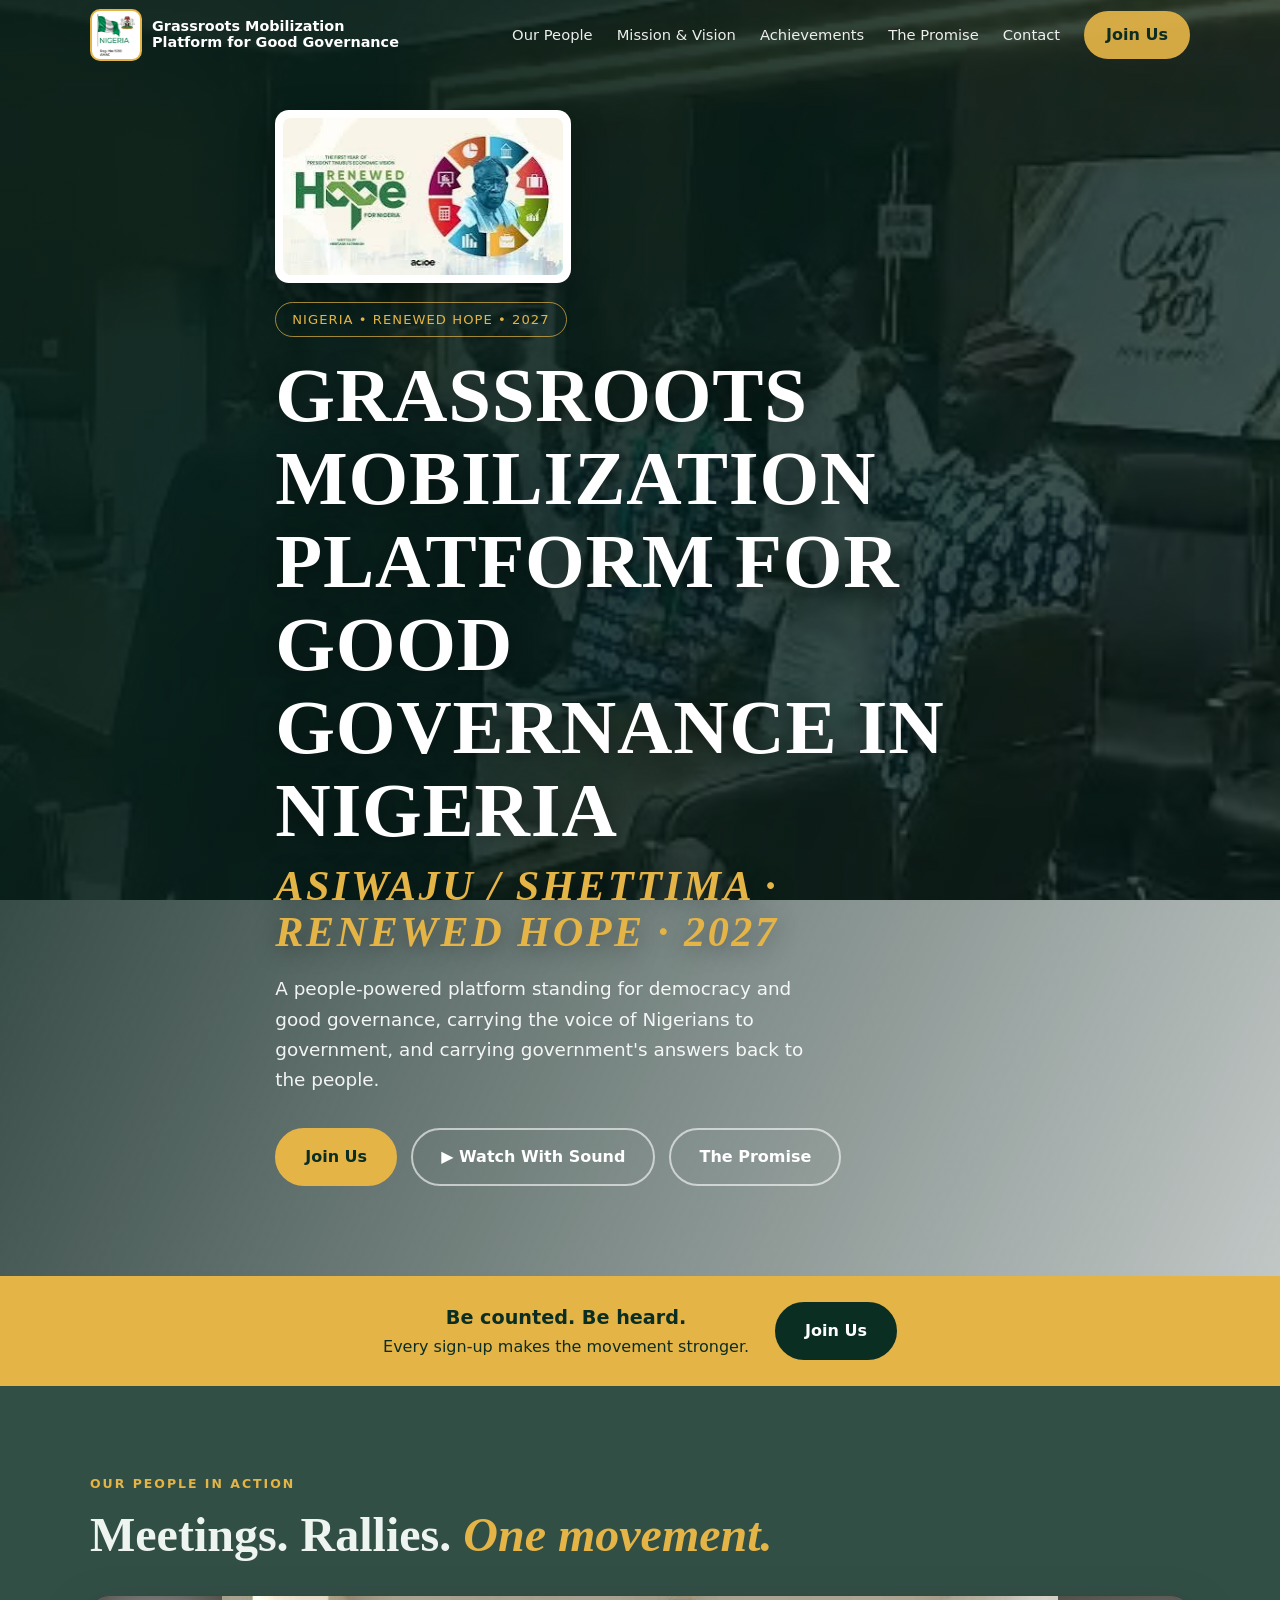
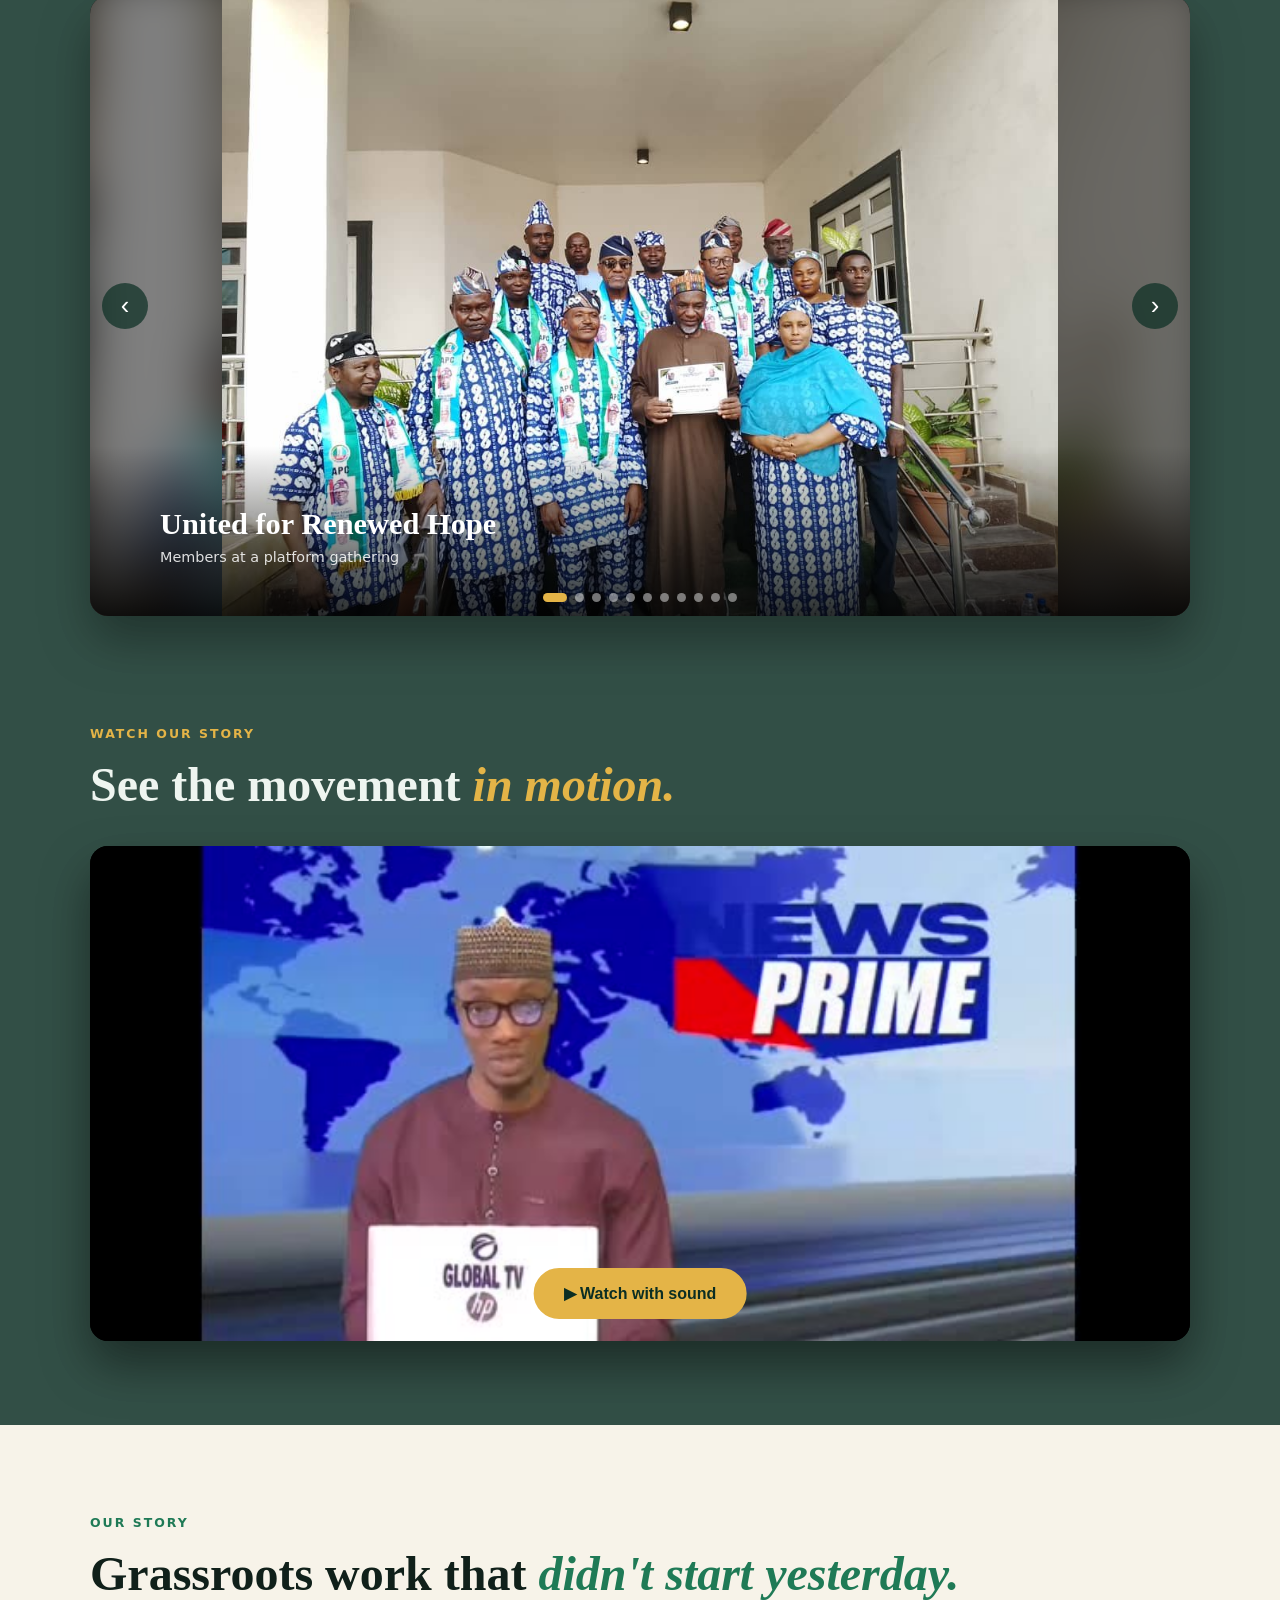
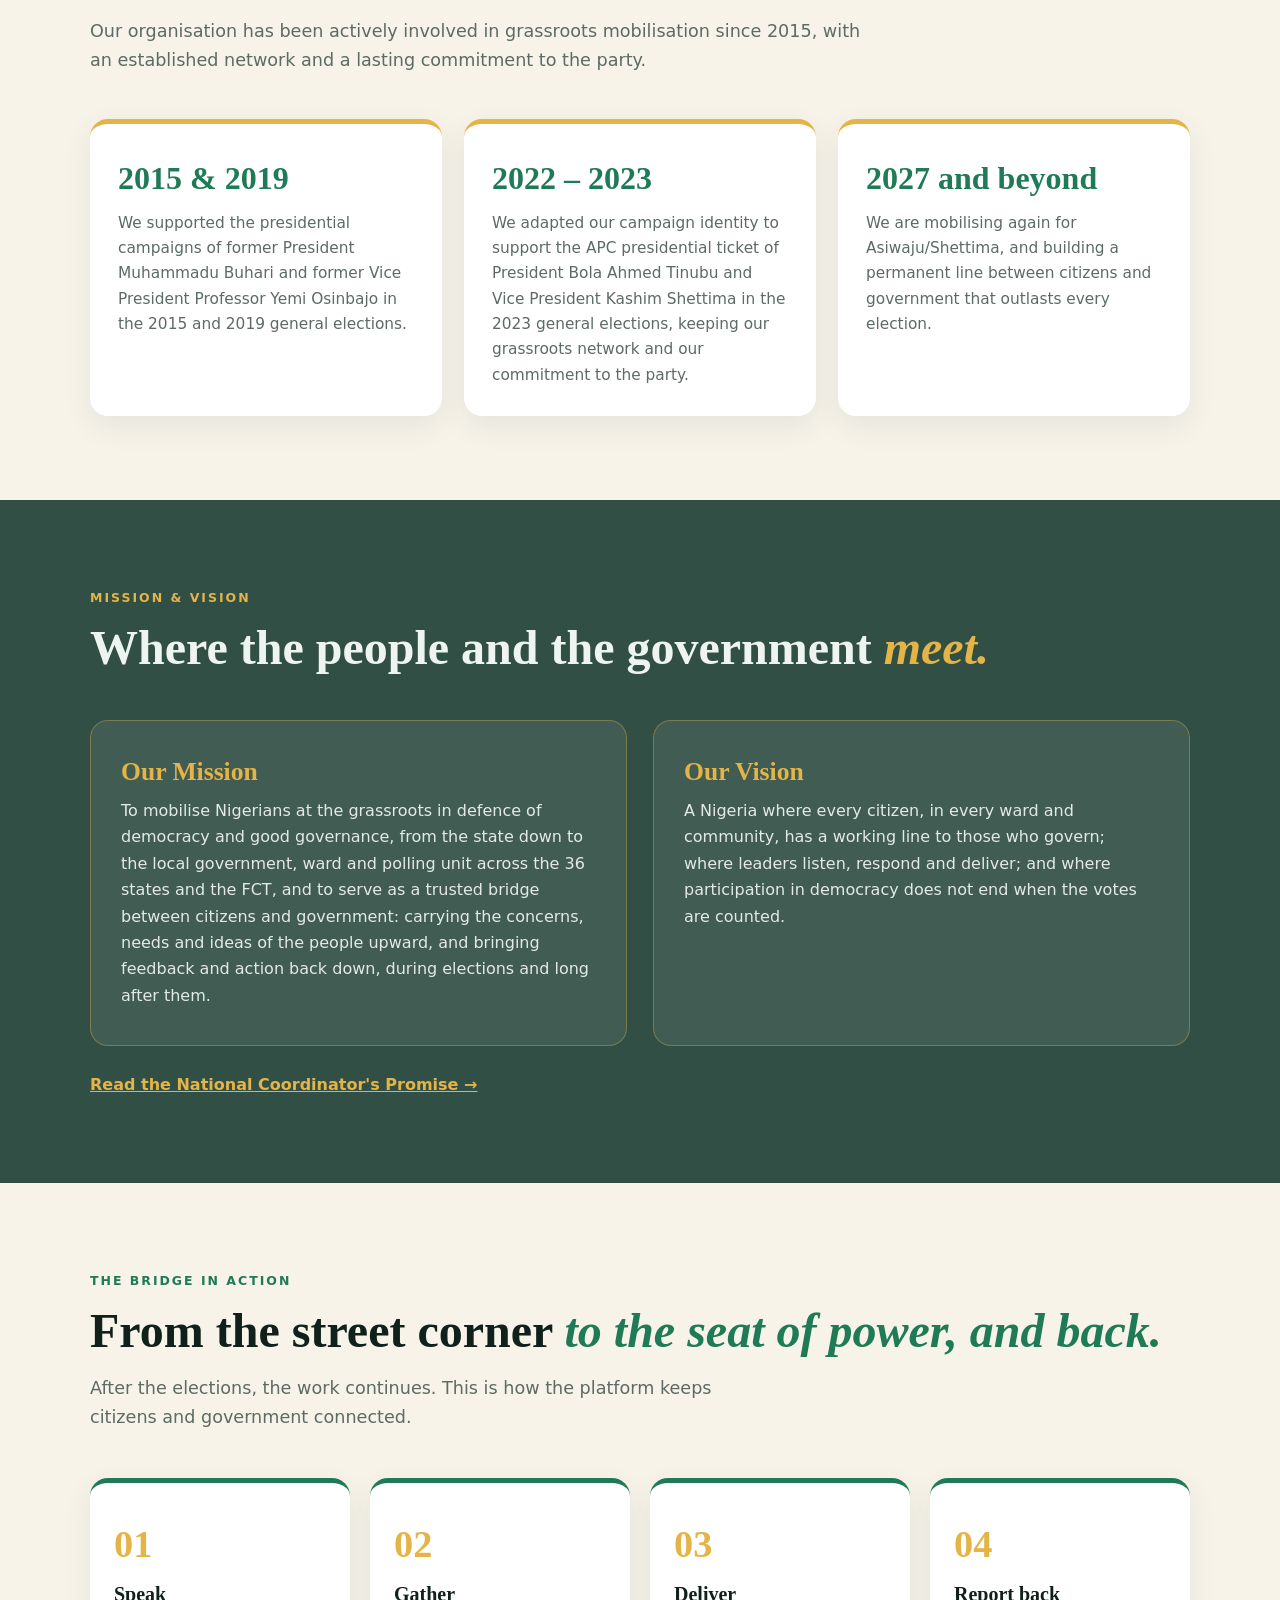
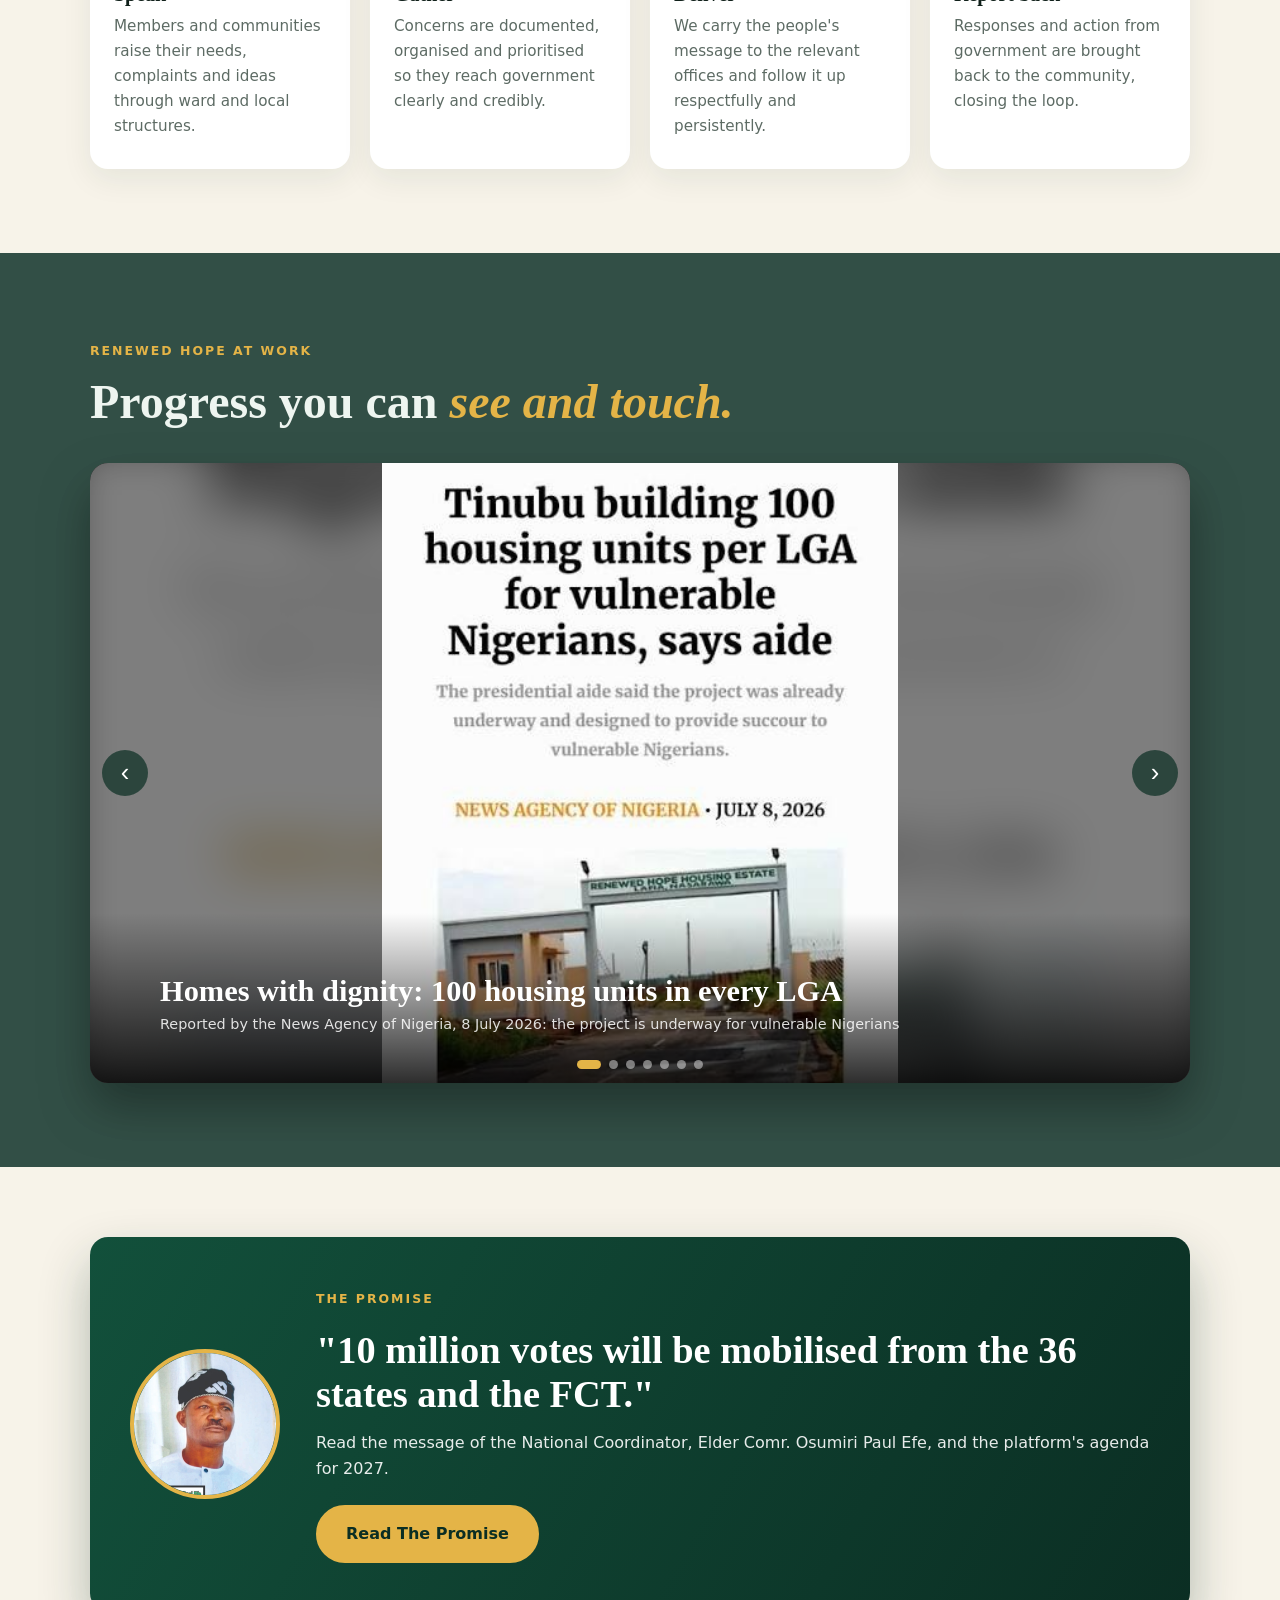
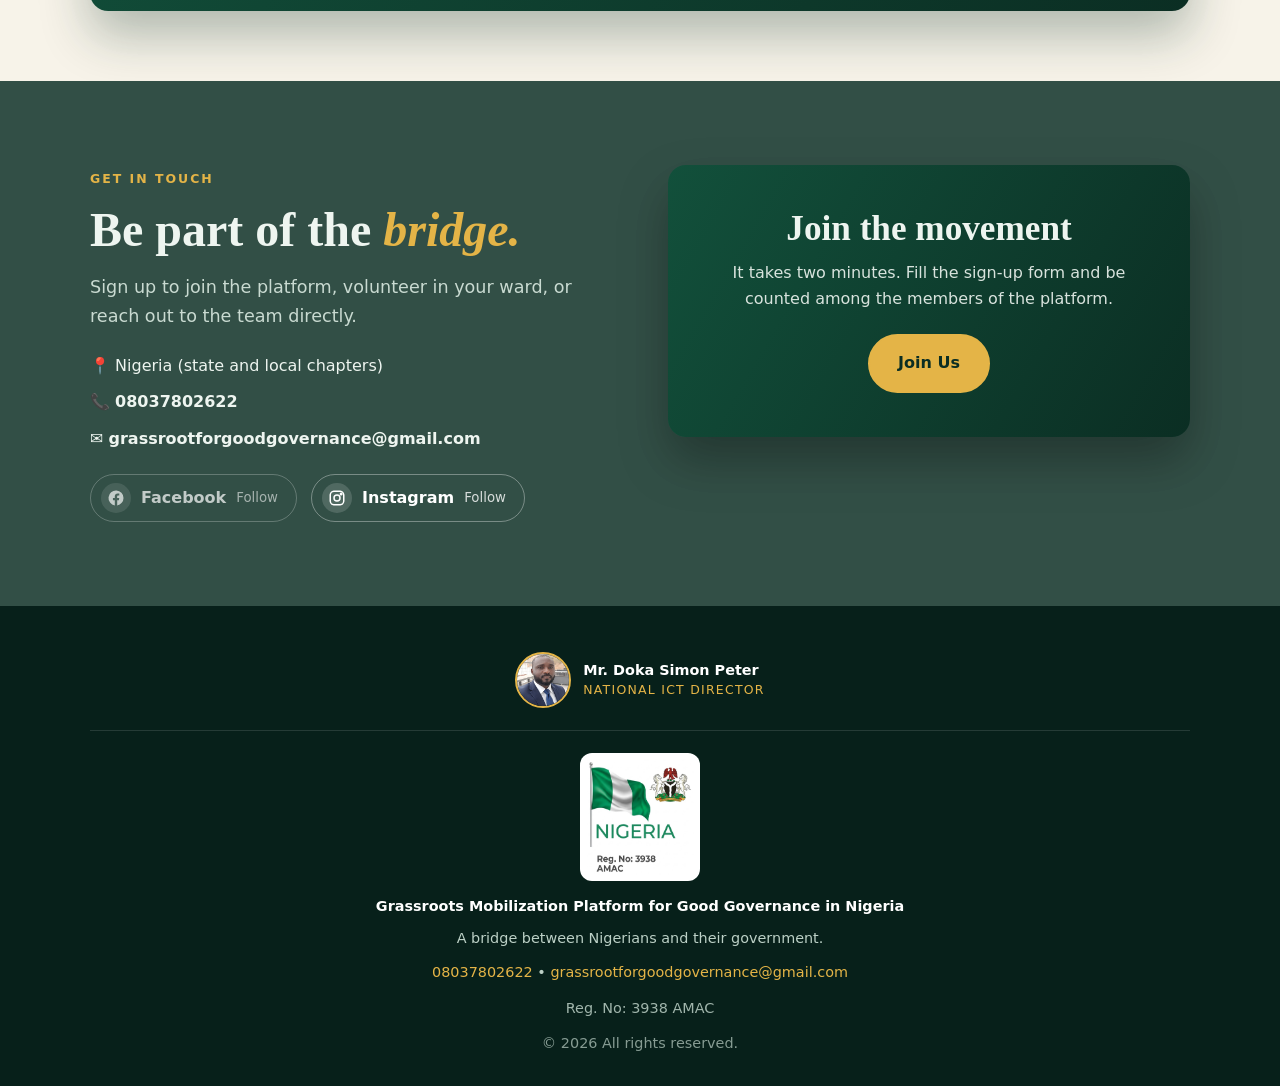
==== index.html @ d2ac2c6c "Add files via upload" ====
<!DOCTYPE html>
<html lang="en">
<head>
<meta charset="utf-8">
<meta name="viewport" content="width=device-width, initial-scale=1, viewport-fit=cover">
<title>Grassroots Mobilization Platform for Good Governance in Nigeria</title>
<meta name="description" content="A bridge between Nigerians and their government: mobilising citizens for democracy, good governance and the Renewed Hope agenda, before and after the 2027 elections.">
<meta name="theme-color" content="#0b2e23">
<meta property="og:title" content="Grassroots Mobilization Platform for Good Governance in Nigeria">
<meta property="og:description" content="Your voice to the government. The government's feedback to you.">
<meta property="og:image" content="images/rally.jpg">
<meta property="og:type" content="website">
<link rel="icon" href="images/logo.png">
<link rel="stylesheet" href="style.css">
</head>
<body class="vid">
<div class="bgwrap" aria-hidden="true"><video id="bgv" muted loop playsinline preload="auto" poster="images/bg-poster.jpg"></video></div>
<div id="bar"></div>
<header id="hd"><div class="wrap nav">
<a class="logo" href="#top"><img src="images/logo.png" alt="Logo" onerror="this.replaceWith(document.createElement('i'))"><span>Grassroots Mobilization<br>Platform for Good Governance</span></a>
<button id="mb" aria-label="Menu">&#9776;</button>
<nav><ul id="mn">
<li><a href="#moments">Our People</a></li><li><a href="#mission">Mission &amp; Vision</a></li><li><a href="#achievements">Achievements</a></li><li><a href="promise.html">The Promise</a></li><li><a href="#join">Contact</a></li>
<li><a href="https://docs.google.com/forms/d/1sUIn8_K4jU-SMiTk8t-kYVcBTyagskc6YgmFKl0iLhU/viewform" target="_blank" rel="noopener" class="btn" style="padding:9px 20px;color:var(--g)">Join Us</a></li>
</ul></nav></div></header>

<main id="top">
<section class="hero dark" style="padding-top:110px"><div class="wrap">
<div class="cl"><img src="images/campaign-logo.jpg" alt="Renewed Hope for Nigeria: Tinubu campaign logo"></div><br>
<span class="chip">NIGERIA &bull; RENEWED HOPE &bull; 2027</span>
<h1 class="title">Grassroots Mobilization Platform for Good Governance in Nigeria<em>Asiwaju / Shettima &middot; Renewed Hope &middot; 2027</em></h1>
<p>A people-powered platform standing for democracy and good governance, carrying the voice of Nigerians to government, and carrying government's answers back to the people.</p>
<div class="btns"><a class="btn" href="https://docs.google.com/forms/d/1sUIn8_K4jU-SMiTk8t-kYVcBTyagskc6YgmFKl0iLhU/viewform" target="_blank" rel="noopener">Join Us</a><a class="btn o openvid" href="#video">&#9654; Watch With Sound</a><a class="btn o" href="promise.html">The Promise</a></div>
</div></section>

<div class="cn" id="cn"><div class="wrap">
<div id="cnnum" class="num" hidden><span id="num">0</span><small>Members and counting</small></div>
<div><b style="font-size:1.2rem">Be counted. Be heard.</b><br>Every sign-up makes the movement stronger.</div>
<a class="btn" href="https://docs.google.com/forms/d/1sUIn8_K4jU-SMiTk8t-kYVcBTyagskc6YgmFKl0iLhU/viewform" target="_blank" rel="noopener">Join Us</a>
</div></div>

<section id="moments" class="dark"><div class="wrap">
<span class="tag">Our people in action</span>
<h2 class="rv">Meetings. Rallies. <em>One movement.</em></h2>
<div class="sl rv" aria-roledescription="carousel" aria-label="Photos of platform members">
<figure class="sl-s"><img src="images/group.jpg" alt="Members posing together at a platform gathering"><figcaption><b>United for Renewed Hope</b><span>Members at a platform gathering</span></figcaption></figure>
<figure class="sl-s"><img src="images/certificate.jpg" alt="A certificate being presented" loading="lazy"><figcaption><b>Recognised and rooted</b><span>Presentation of a certificate</span></figcaption></figure>
<figure class="sl-s"><img src="images/patron.jpg" alt="Members with the National Patron at the presentation of the Kano State Coordinator" loading="lazy"></figure>
<figure class="sl-s"><img src="images/strategy.jpg" alt="A strategy meeting in progress" loading="lazy"><figcaption><b>Planning the road to 2027</b><span>Strategy session</span></figcaption></figure>
<figure class="sl-s"><img src="images/coordinator.jpg" alt="Elder Comr. Osumiri Paul Efe, National Coordinator" loading="lazy"></figure>
<figure class="sl-s"><img src="images/members.jpg" alt="Members wearing party sashes" loading="lazy"><figcaption><b>Standing together</b><span>Members at a platform event</span></figcaption></figure>
<figure class="sl-s"><img src="images/rivers.jpg" alt="Banner of the Rivers State inauguration" loading="lazy"><figcaption><b>Growing from state to ward</b><span>Rivers State inauguration of State Executives, LGAs, Wards and Units</span></figcaption></figure>
<figure class="sl-s"><img src="images/event.jpg" alt="Members seated at a platform gathering" loading="lazy"><figcaption><b>The grassroots turn out</b><span>Members gathered at a platform event</span></figcaption></figure>
<figure class="sl-s"><img src="images/speaker.jpg" alt="A member addressing a meeting" loading="lazy"><figcaption><b>Every voice counts</b><span>A member addresses the meeting</span></figcaption></figure>
<figure class="sl-s"><img src="images/rally.jpg" alt="Renewed Hope for Greater Nigeria rally gate" loading="lazy"><figcaption><b>Renewed Hope for Greater Nigeria</b><span>Kaduna Rally</span></figcaption></figure>
<figure class="sl-s"><img src="images/meeting.jpg" alt="Members in a conference hall" loading="lazy"><figcaption><b>Organising, deciding, delivering</b><span>Members in session</span></figcaption></figure>
<button class="sl-b p" aria-label="Previous photo">&#8249;</button><button class="sl-b n" aria-label="Next photo">&#8250;</button><div class="sl-d"></div>
</div></div></section>

<section id="video" class="dark" style="padding-top:20px"><div class="wrap">
<span class="tag">Watch our story</span>
<h2 class="rv">See the movement <em>in motion.</em></h2>
<div class="vb rv" role="button" tabindex="0" aria-label="Open the video with sound">
<video muted loop autoplay playsinline preload="metadata" poster="images/video-poster.jpg"><source src="videos/preview.mp4" type="video/mp4"></video>
<button class="btn openvid">&#9654; Watch with sound</button>
</div></div></section>

<section class="lsec" id="story"><div class="wrap">
<span class="tag">Our story</span>
<h2 class="rv lt">Grassroots work that <em>didn't start yesterday.</em></h2>
<p class="lead rv" style="max-width:780px">Our organisation has been actively involved in grassroots mobilisation since 2015, with an established network and a lasting commitment to the party.</p>
<div class="tl">
<div class="rv"><b>2015 &amp; 2019</b><p>We supported the presidential campaigns of former President Muhammadu Buhari and former Vice President Professor Yemi Osinbajo in the 2015 and 2019 general elections.</p></div>
<div class="rv"><b>2022 &ndash; 2023</b><p>We adapted our campaign identity to support the APC presidential ticket of President Bola Ahmed Tinubu and Vice President Kashim Shettima in the 2023 general elections, keeping our grassroots network and our commitment to the party.</p></div>
<div class="rv"><b>2027 and beyond</b><p>We are mobilising again for Asiwaju/Shettima, and building a permanent line between citizens and government that outlasts every election.</p></div>
</div></div></section>

<section id="mission" class="dark"><div class="wrap">
<span class="tag">Mission &amp; Vision</span>
<h2 class="rv">Where the people and the government <em>meet.</em></h2>
<div class="mv">
<div class="card rv"><h3>Our Mission</h3><p>To mobilise Nigerians at the grassroots in defence of democracy and good governance, from the state down to the local government, ward and polling unit across the 36 states and the FCT, and to serve as a trusted bridge between citizens and government: carrying the concerns, needs and ideas of the people upward, and bringing feedback and action back down, during elections and long after them.</p></div>
<div class="card rv"><h3>Our Vision</h3><p>A Nigeria where every citizen, in every ward and community, has a working line to those who govern; where leaders listen, respond and deliver; and where participation in democracy does not end when the votes are counted.</p></div>
</div>
<p class="rv" style="margin-top:26px"><a href="promise.html" style="color:var(--gold);font-weight:700">Read the National Coordinator's Promise &rarr;</a></p>
</div></section>

<section id="bridge" class="lsec"><div class="wrap lt">
<span class="tag">The bridge in action</span>
<h2 class="rv">From the street corner <em>to the seat of power, and back.</em></h2>
<p class="lead rv" style="max-width:680px">After the elections, the work continues. This is how the platform keeps citizens and government connected.</p>
<div class="bridge">
<div class="step rv"><h3>Speak</h3><p>Members and communities raise their needs, complaints and ideas through ward and local structures.</p></div>
<div class="step rv"><h3>Gather</h3><p>Concerns are documented, organised and prioritised so they reach government clearly and credibly.</p></div>
<div class="step rv"><h3>Deliver</h3><p>We carry the people's message to the relevant offices and follow it up respectfully and persistently.</p></div>
<div class="step rv"><h3>Report back</h3><p>Responses and action from government are brought back to the community, closing the loop.</p></div>
</div></div></section>

<section id="achievements" class="dark"><div class="wrap">
<span class="tag">Renewed Hope at work</span>
<h2 class="rv">Progress you can <em>see and touch.</em></h2>
<div class="sl rv" aria-roledescription="carousel" aria-label="Achievements of the Tinubu administration">
<figure class="sl-s"><img src="images/ach1.jpg" alt="News report: 100 housing units per LGA for vulnerable Nigerians"><figcaption><b>Homes with dignity: 100 housing units in every LGA</b><span>Reported by the News Agency of Nigeria, 8 July 2026: the project is underway for vulnerable Nigerians</span></figcaption></figure>
<figure class="sl-s"><img src="images/ach2.jpg" alt="Construction on the Abuja-Kano expressway" loading="lazy"><figcaption><b>Rebuilding the road that links the North</b><span>Abuja&ndash;Kaduna&ndash;Zaria&ndash;Kano expressway: reconstruction in progress, with a 30.58 km section commissioned in October 2026</span></figcaption></figure>
<figure class="sl-s"><img src="images/ach3.jpg" alt="Aerial view of the Tolu Schools Complex, Ajegunle" loading="lazy"><figcaption><b>36 schools. One transformed community.</b><span>Tolu Schools Complex, Ajegunle: regenerated by the Lagos State Government and commissioned in April 2026</span></figcaption></figure>
<figure class="sl-s"><img src="images/ach4.jpg" alt="A fleet of CNG buses" loading="lazy"><figcaption><b>Cleaner rides for everyday Nigerians</b><span>A fleet of CNG buses ready for the road</span></figcaption></figure>
<figure class="sl-s"><img src="images/ach5.jpg" alt="Tinubu at Three: economic reform and productivity graphic" loading="lazy"><figcaption><b>Reform today. Productivity beyond 2027.</b><span>Three years of the economic reform agenda</span></figcaption></figure>
<figure class="sl-s"><img src="images/ach6.jpg" alt="Graphic: $21.7bn financing plan for infrastructure, jobs and growth" loading="lazy"><figcaption><b>A $21.7bn plan for roads, jobs and growth</b><span>A financing plan reported to cover 46 projects across 11 sectors (as reported by The Insight Lens Project)</span></figcaption></figure>
<figure class="sl-s"><img src="images/ach7.jpg" alt="Register of Northern Nigeria projects" loading="lazy"><figcaption><b>More roads. Stronger communities. A brighter North.</b><span>Reported ongoing: Dikwa and Bama roads, Kano&ndash;Maiduguri road, farm-input support and ACReSAL</span></figcaption></figure>
<button class="sl-b p" aria-label="Previous">&#8249;</button><button class="sl-b n" aria-label="Next">&#8250;</button><div class="sl-d"></div>
</div></div></section>

<section class="lsec" style="padding:70px 0"><div class="wrap">
<div class="teaser rv">
<img src="images/coordinator.jpg" alt="Elder Comr. Osumiri Paul Efe, National Coordinator">
<div><span class="tag" style="color:var(--gold)">The Promise</span>
<h2>"10 million votes will be mobilised from the 36 states and the FCT."</h2>
<p style="opacity:.9;margin-bottom:22px">Read the message of the National Coordinator, Elder Comr. Osumiri Paul Efe, and the platform's agenda for 2027.</p>
<a class="btn" href="promise.html">Read The Promise</a></div>
</div></div></section>

<section id="join" class="dark"><div class="wrap two" style="align-items:start">
<div class="rv"><span class="tag">Get in touch</span>
<h2>Be part of the <em>bridge.</em></h2>
<p class="lead">Sign up to join the platform, volunteer in your ward, or reach out to the team directly.</p>
<ul class="ci"><li>&#128205; Nigeria (state and local chapters)</li><li>&#128222; <a href="tel:+2348037802622">08037802622</a></li><li>&#9993; <a href="mailto:grassrootforgoodgovernance@gmail.com">grassrootforgoodgovernance@gmail.com</a></li></ul>
<div class="soc">
<a class="fb" href="#"><svg viewBox="0 0 24 24" fill="currentColor" aria-hidden="true"><path d="M22 12a10 10 0 1 0-11.6 9.9v-7H7.9V12h2.5V9.8c0-2.5 1.5-3.9 3.8-3.9 1.1 0 2.2.2 2.2.2v2.5h-1.3c-1.2 0-1.6.8-1.6 1.6V12h2.8l-.4 2.9h-2.3v7A10 10 0 0 0 22 12z"/></svg>Facebook <small>Follow</small></a>
<a href="https://www.instagram.com/grassrootmobilisation/" target="_blank" rel="noopener"><svg viewBox="0 0 24 24" fill="none" stroke="currentColor" stroke-width="2" aria-hidden="true"><rect x="3" y="3" width="18" height="18" rx="5"/><circle cx="12" cy="12" r="4"/><circle cx="17.5" cy="6.5" r="1" fill="currentColor"/></svg>Instagram <small>Follow</small></a>
</div></div>
<div class="jc rv"><h3>Join the movement</h3><p style="opacity:.9;margin-bottom:22px">It takes two minutes. Fill the sign-up form and be counted among the members of the platform.</p><a class="btn" href="https://docs.google.com/forms/d/1sUIn8_K4jU-SMiTk8t-kYVcBTyagskc6YgmFKl0iLhU/viewform" target="_blank" rel="noopener">Join Us</a></div>
</div></section>
</main>

<footer><div class="wrap">
<div class="ictb"><img src="images/ict.jpg" alt="Mr. Doka Simon Peter"><div><b>Mr. Doka Simon Peter</b><span>National ICT Director</span></div></div>
<img class="flogo" src="images/logo.png" alt="Logo of the Grassroots Mobilization Platform, Reg. No. 3938 AMAC">
<p><b>Grassroots Mobilization Platform for Good Governance in Nigeria</b></p><p style="margin-top:8px">A bridge between Nigerians and their government.</p>
<p style="margin-top:10px"><a href="tel:+2348037802622">08037802622</a> &bull; <a href="mailto:grassrootforgoodgovernance@gmail.com">grassrootforgoodgovernance@gmail.com</a></p>
<p style="margin-top:12px;opacity:.85">Reg. No: 3938 AMAC</p>
<p style="margin-top:12px;opacity:.7">&copy; <span class="yr"></span> All rights reserved.</p>
</div></footer>

<div id="vm"><button class="x" aria-label="Close video">&times;</button><video controls playsinline></video></div>
<script src="site.js"></script>
</body>
</html>
---- style.css ----
:root{--g:#0b2e23;--g2:#12503b;--g3:#1f7a56;--gold:#e4b447;--cream:#f7f3e8;--ink:#10201a;--mut:#5d6b64;--r:18px}
*{box-sizing:border-box;margin:0;padding:0}
html{overflow-x:hidden;scroll-behavior:smooth;scroll-padding-top:76px}
body{font-family:system-ui,-apple-system,"Segoe UI",Roboto,sans-serif;color:var(--ink);background:var(--cream);line-height:1.65;overflow-x:hidden}
img,video{max-width:100%;display:block}
h1,h2,h3{font-family:Georgia,"Times New Roman",serif;line-height:1.15;font-weight:700}
h2{font-size:clamp(1.9rem,4.5vw,3rem)}
em{color:var(--gold);font-style:italic}
.lt em{color:var(--g3)}
a{color:inherit}
.wrap{max-width:1140px;margin:0 auto;padding:0 20px}
section{padding:84px 0}
.tag{display:inline-block;font-size:.78rem;letter-spacing:.16em;text-transform:uppercase;font-weight:700;color:var(--g3);margin-bottom:12px}
.dark .tag{color:var(--gold)}
.btn{display:inline-block;padding:14px 28px;border-radius:99px;font-weight:700;text-decoration:none;border:2px solid var(--gold);background:var(--gold);color:var(--g);cursor:pointer;font-size:1rem;transition:.25s}
.btn:hover{transform:translateY(-2px);box-shadow:0 10px 24px rgba(0,0,0,.25)}
.btn.o{background:transparent;color:#fff;border-color:rgba(255,255,255,.6)}
.btn.d{background:var(--g);border-color:var(--g);color:#fff}
.dark{background:var(--g);color:#eef5f0}
#bar{position:fixed;top:0;left:0;height:4px;width:0;background:var(--gold);z-index:200}
header{position:fixed;top:0;left:0;right:0;z-index:100;padding-top:env(safe-area-inset-top,0);transition:.3s}
header.s{background:rgba(11,46,35,.96);backdrop-filter:blur(8px);box-shadow:0 4px 20px rgba(0,0,0,.25)}
.nav{display:flex;align-items:center;justify-content:space-between;height:70px}
.logo{display:flex;align-items:center;gap:10px;color:#fff;text-decoration:none;font-weight:700;line-height:1.1;font-size:.9rem}
.logo img,.logo i{width:46px;height:46px;border-radius:50%;flex:none;object-fit:contain;background:#fff;border:2px solid var(--gold)}
.logo img{border-radius:10px;padding:2px;width:52px;height:52px}
.flogo{width:120px;height:auto;margin:0 auto 14px;border-radius:12px;background:#fff;padding:6px}
.logo i{background:linear-gradient(90deg,#1f7a56 33%,#fff 33% 66%,#1f7a56 66%)}
nav ul{display:flex;gap:24px;list-style:none;align-items:center}
nav a{color:#fff;text-decoration:none;font-size:.92rem;opacity:.92}
nav a:hover{color:var(--gold)}
#mb{display:none;background:none;border:0;color:#fff;font-size:1.9rem;cursor:pointer}
.hero{min-height:100vh;min-height:100svh;display:flex;align-items:center;color:#fff;padding:120px 0 90px;background:linear-gradient(115deg,rgba(11,46,35,.94) 25%,rgba(11,46,35,.55)),url(images/rally.jpg) center/cover}
.hero h1{font-size:clamp(2.4rem,7vw,5rem);max-width:15ch;margin:14px 0 22px}
.hero p{max-width:560px;font-size:1.15rem;opacity:.92;margin-bottom:32px}
.btns{display:flex;gap:14px;flex-wrap:wrap}
.chip{display:inline-block;border:1px solid rgba(228,180,71,.7);color:var(--gold);padding:6px 16px;border-radius:99px;font-size:.82rem;letter-spacing:.08em}
.mq{background:var(--gold);color:var(--g);overflow:hidden;white-space:nowrap;padding:14px 0;font-weight:700;letter-spacing:.14em;text-transform:uppercase;font-size:.88rem}
.mq div{display:inline-block;animation:mq 28s linear infinite}
@keyframes mq{to{transform:translateX(-50%)}}
.two{display:grid;grid-template-columns:1fr 1fr;gap:56px;align-items:center}
.ph{border-radius:var(--r);overflow:hidden;box-shadow:0 24px 50px rgba(11,46,35,.3);position:relative}
.ph img{width:100%;height:100%;object-fit:cover;transition:transform .8s}
.ph:hover img{transform:scale(1.04)}
.ph.tall{aspect-ratio:4/5}
.cap{position:absolute;left:0;right:0;bottom:0;padding:34px 16px 12px;background:linear-gradient(transparent,rgba(0,0,0,.78));color:#fff;font-size:.85rem}
.lead{font-size:1.1rem;color:var(--mut);margin-top:16px}
.dark .lead{color:#c9dad1}
.mv{display:grid;grid-template-columns:1fr 1fr;gap:26px;margin-top:44px}
.card{background:rgba(255,255,255,.07);border:1px solid rgba(228,180,71,.35);border-radius:var(--r);padding:36px 30px}
.card h3{font-size:1.6rem;color:var(--gold);margin-bottom:12px}
.card p{opacity:.93}
.bridge{display:grid;grid-template-columns:repeat(4,1fr);gap:20px;margin-top:46px;counter-reset:s}
.step{background:#fff;border-radius:var(--r);padding:30px 24px;box-shadow:0 10px 30px rgba(11,46,35,.08);border-top:5px solid var(--g3);transition:.3s}
.step:hover{transform:translateY(-6px)}
.step::before{counter-increment:s;content:"0" counter(s);font-family:Georgia,serif;font-size:2.4rem;color:var(--gold);font-weight:700}
.step h3{font-size:1.25rem;margin:6px 0 8px}
.step p{color:var(--mut);font-size:.95rem}
.pil{display:grid;grid-template-columns:repeat(2,1fr);gap:22px;margin-top:44px}
.pil div{padding:28px;border-radius:var(--r);background:rgba(255,255,255,.07);border-left:5px solid var(--gold)}
.pil h3{font-size:1.3rem;margin-bottom:8px}
.pil p{opacity:.9;font-size:.97rem}
.teaser{background:linear-gradient(120deg,var(--g2),var(--g));border-radius:var(--r);padding:48px 40px;display:grid;grid-template-columns:auto 1fr;gap:36px;align-items:center;color:#fff;box-shadow:0 24px 50px rgba(11,46,35,.3)}
.teaser img{width:150px;height:150px;border-radius:50%;object-fit:cover;object-position:top;border:4px solid var(--gold)}
.teaser h2{font-size:clamp(1.6rem,3.5vw,2.4rem);margin:6px 0 14px}
.mas{columns:3 260px;column-gap:16px;margin-top:40px}
.mas .ph{break-inside:avoid;margin-bottom:16px;cursor:zoom-in;box-shadow:0 10px 26px rgba(11,46,35,.18)}
.mas .ph img{height:auto}
.note{font-size:.85rem;color:var(--mut);margin-top:14px}
.vids{display:grid;grid-template-columns:repeat(auto-fit,minmax(300px,1fr));gap:20px;margin-top:40px}
.vids video{width:100%;border-radius:var(--r);background:#000;aspect-ratio:16/9}
.vids p{margin-top:8px;font-size:.92rem;opacity:.85}
.ict{display:grid;grid-template-columns:auto 1fr;gap:34px;align-items:center;background:#fff;border-radius:var(--r);padding:34px;box-shadow:0 14px 36px rgba(11,46,35,.12);border-left:6px solid var(--gold);max-width:760px;margin:36px auto 0}
.ict img{width:190px;height:230px;object-fit:cover;object-position:top;border-radius:14px}
.ict h3{font-size:1.9rem}
.ict .role{color:var(--g3);font-weight:700;letter-spacing:.1em;text-transform:uppercase;font-size:.85rem;margin-top:6px}
#lb{position:fixed;inset:0;background:rgba(0,0,0,.92);display:none;align-items:center;justify-content:center;z-index:300;padding:20px;cursor:zoom-out}
#lb.on{display:flex}
#lb img{max-height:90vh;border-radius:10px}
form{background:#fff;color:var(--ink);border-radius:var(--r);padding:34px;display:grid;gap:14px}
label{font-weight:600;font-size:.88rem}
input,select,textarea{width:100%;padding:13px 14px;border:1.5px solid #cfd8d3;border-radius:12px;font:inherit;margin-top:5px;background:#fbfdfc}
input:focus,select:focus,textarea:focus{outline:3px solid rgba(31,122,86,.3);border-color:var(--g3)}
.row{display:grid;grid-template-columns:1fr 1fr;gap:14px}
.ci{list-style:none;margin-top:22px;display:grid;gap:10px}
.ci a{text-decoration:none;font-weight:600}
.ci a:hover{color:var(--g3)}
footer{background:#07201a;color:#bcd0c6;padding:46px 0 30px;font-size:.9rem;text-align:center}
footer b{color:#fff}
footer a{color:var(--gold);text-decoration:none}
.rv{opacity:0;transform:translateY(34px);transition:1s cubic-bezier(.2,.7,.2,1)}
.rv.in{opacity:1;transform:none}
/* promise page */
.ph-hero{padding:130px 0 70px;background:linear-gradient(120deg,var(--g),var(--g2))}
.ph-hero .two{grid-template-columns:.8fr 1.2fr}
.ph-hero img{border-radius:var(--r);border:4px solid var(--gold);width:100%;max-width:400px;margin:auto;box-shadow:0 24px 50px rgba(0,0,0,.4)}
.ph-hero h1{font-size:clamp(2.2rem,6vw,4rem);margin:12px 0 18px}
blockquote{font-family:Georgia,serif;font-size:clamp(1.4rem,3.2vw,2.1rem);line-height:1.35;border-left:6px solid var(--gold);padding-left:24px;max-width:860px}
.prose{max-width:760px}
.prose p{margin-top:16px;font-size:1.08rem;color:var(--mut)}
.dark .prose p{color:#c9dad1}
.ag{display:grid;grid-template-columns:repeat(3,1fr);gap:20px;margin-top:40px}
.ag div{background:#fff;border-radius:var(--r);padding:26px;border-top:5px solid var(--g3);box-shadow:0 10px 30px rgba(11,46,35,.08)}
.ag h3{font-size:1.15rem;margin-bottom:8px}
.ag p{color:var(--mut);font-size:.95rem}
.sign{margin-top:30px;padding-top:20px;border-top:2px solid var(--gold);max-width:520px}
.sign b{font-size:1.15rem}
@media(max-width:860px){
section{padding:60px 0}
#mb{display:block}
nav ul{position:fixed;top:70px;left:0;right:0;background:var(--g);flex-direction:column;padding:24px;gap:18px;display:none;border-top:1px solid rgba(255,255,255,.1)}
nav ul.on{display:flex}
.two,.mv,.pil,.row,.ph-hero .two{grid-template-columns:1fr}
.bridge{grid-template-columns:1fr 1fr}
.ag{grid-template-columns:1fr 1fr}
.two{gap:34px}
.teaser{grid-template-columns:1fr;padding:34px 24px;text-align:center}
.teaser img{margin:auto}
.ict{grid-template-columns:1fr;text-align:center}
.ict img{margin:auto}
.mas{columns:2 160px}
}
@media(max-width:520px){.bridge,.ag{grid-template-columns:1fr}.logo span{font-size:.75rem}.mas{columns:1}}
@media(prefers-reduced-motion:reduce){*{animation:none!important;transition:none!important}.rv{opacity:1;transform:none}}

/* ===== v3 additions ===== */
.bgwrap{position:fixed;inset:0;z-index:-2;background:#0b2e23 url(images/bg-poster.jpg) center/cover}
.bgwrap video{width:100%;height:100%;object-fit:cover}
.bgwrap::after{content:"";position:absolute;inset:0;background:rgba(5,25,19,.55)}
.vid{background:transparent}
.vid .lsec{background:rgba(247,243,232,.94)}
.vid .dark{background:rgba(11,46,35,.84)}
.vid .hero{background:linear-gradient(115deg,rgba(7,32,26,.82) 20%,rgba(7,32,26,.25))}
.hero h1.title{font-size:clamp(2rem,6.4vw,4.8rem);max-width:19ch;font-weight:800;text-transform:uppercase;letter-spacing:.01em;line-height:1.08;text-shadow:0 4px 24px rgba(0,0,0,.45);margin:18px 0 20px}
.hero h1.title em{display:block;font-size:.55em;letter-spacing:.06em;margin-top:10px}
.cl{display:inline-block;background:#fff;border-radius:14px;padding:8px;box-shadow:0 12px 34px rgba(0,0,0,.35);margin-bottom:10px}
.cl img{width:min(280px,70vw);height:auto;border-radius:8px}
.cn{background:var(--gold);color:var(--g);padding:26px 0;text-align:center}
.cn .wrap{display:flex;gap:26px;align-items:center;justify-content:center;flex-wrap:wrap}
.cn .num{font-family:Georgia,serif;font-size:clamp(2.4rem,6vw,3.6rem);font-weight:700;line-height:1}
.cn .num small{display:block;font-family:system-ui,sans-serif;font-size:.85rem;letter-spacing:.14em;text-transform:uppercase;margin-top:4px}
.cn .btn{background:var(--g);border-color:var(--g);color:#fff}
.tl{display:grid;grid-template-columns:repeat(3,1fr);gap:22px;margin-top:44px}
.tl div{background:#fff;border-radius:var(--r);padding:28px;border-top:5px solid var(--gold);box-shadow:0 10px 30px rgba(11,46,35,.08)}
.tl b{font-family:Georgia,serif;font-size:2rem;color:var(--g3);display:block}
.tl p{color:var(--mut);font-size:.96rem;margin-top:6px}
.sl{position:relative;height:min(78vh,620px);border-radius:var(--r);overflow:hidden;background:#000;margin-top:34px;box-shadow:0 24px 50px rgba(0,0,0,.35);touch-action:pan-y}
.sl-s{position:absolute;inset:0;margin:0;opacity:0;transition:opacity 1s ease;overflow:hidden}
.sl-s.on{opacity:1;z-index:1}
.sl-s::before{content:"";position:absolute;inset:-30px;background:var(--bg) center/cover;filter:blur(26px) brightness(.5)}
.sl-s img{position:relative;width:100%;height:100%;object-fit:contain;transform:scale(1.04);transition:transform 7s ease}
.sl-s.on img{transform:scale(1)}
.sl-s figcaption{position:absolute;left:0;right:0;bottom:0;padding:60px 70px 46px;background:linear-gradient(transparent,rgba(0,0,0,.82));color:#fff}
.sl-s figcaption b{display:block;font-family:Georgia,serif;font-size:clamp(1.15rem,2.8vw,1.9rem);line-height:1.2}
.sl-s figcaption span{display:block;font-size:.9rem;opacity:.85;margin-top:4px}
.sl-b{position:absolute;top:50%;transform:translateY(-50%);z-index:3;width:46px;height:46px;border-radius:50%;border:0;background:rgba(11,46,35,.7);color:#fff;font-size:1.6rem;cursor:pointer;line-height:1}
.sl-b:hover{background:var(--gold);color:var(--g)}
.sl-b.p{left:12px}.sl-b.n{right:12px}
.sl-d{position:absolute;left:0;right:0;bottom:14px;z-index:3;display:flex;justify-content:center;gap:8px}
.sl-d i{width:9px;height:9px;border-radius:50%;background:rgba(255,255,255,.45);cursor:pointer}
.sl-d i.on{background:var(--gold);width:24px;border-radius:5px;transition:.3s}
.vb{position:relative;border-radius:var(--r);overflow:hidden;box-shadow:0 24px 50px rgba(0,0,0,.45);cursor:pointer;background:#000;margin-top:34px;aspect-ratio:640/288}
.vb video{width:100%;height:100%;object-fit:cover}
.vb button{position:absolute;left:50%;bottom:22px;transform:translateX(-50%)}
.vb:hover video{filter:brightness(1.1)}
#vm{position:fixed;inset:0;background:rgba(0,0,0,.94);display:none;align-items:center;justify-content:center;z-index:400;padding:16px}
#vm.on{display:flex}
#vm video{width:min(1100px,100%);max-height:86vh;background:#000;border-radius:10px}
#vm .x{position:absolute;top:calc(12px + env(safe-area-inset-top,0));right:16px;background:#fff;border:0;border-radius:50%;width:42px;height:42px;font-size:1.5rem;cursor:pointer}
.soc{display:flex;gap:14px;flex-wrap:wrap;margin-top:22px}
.soc a{display:inline-flex;align-items:center;gap:10px;text-decoration:none;color:#fff;border:1.5px solid rgba(255,255,255,.35);border-radius:99px;padding:8px 18px 8px 10px;font-weight:600;transition:.25s}
.soc a:hover{background:var(--gold);color:var(--g);border-color:var(--gold)}
.soc svg{width:30px;height:30px;padding:6px;border-radius:50%;background:rgba(255,255,255,.15)}
.soc a:hover svg{background:rgba(11,46,35,.15)}
.soc small{opacity:.8;font-weight:500}
.jc{background:linear-gradient(120deg,var(--g2),var(--g));border-radius:var(--r);padding:44px 36px;text-align:center;box-shadow:0 24px 50px rgba(0,0,0,.3)}
.jc h3{font-size:clamp(1.5rem,3.4vw,2.2rem);margin-bottom:10px}
.ictb{display:flex;align-items:center;gap:12px;justify-content:center;margin-bottom:22px;padding-bottom:22px;border-bottom:1px solid rgba(255,255,255,.12)}
.ictb img{width:56px;height:56px;border-radius:50%;object-fit:cover;object-position:top;border:2px solid var(--gold)}
.ictb div{text-align:left;line-height:1.3}
.ictb b{color:#fff;display:block}
.ictb span{font-size:.78rem;letter-spacing:.1em;text-transform:uppercase;color:var(--gold)}
footer .soc{justify-content:center}
@media(max-width:860px){.tl{grid-template-columns:1fr}.sl-s figcaption{padding:40px 22px 40px}.sl{height:min(72vh,540px)}.sl-b{width:38px;height:38px}}
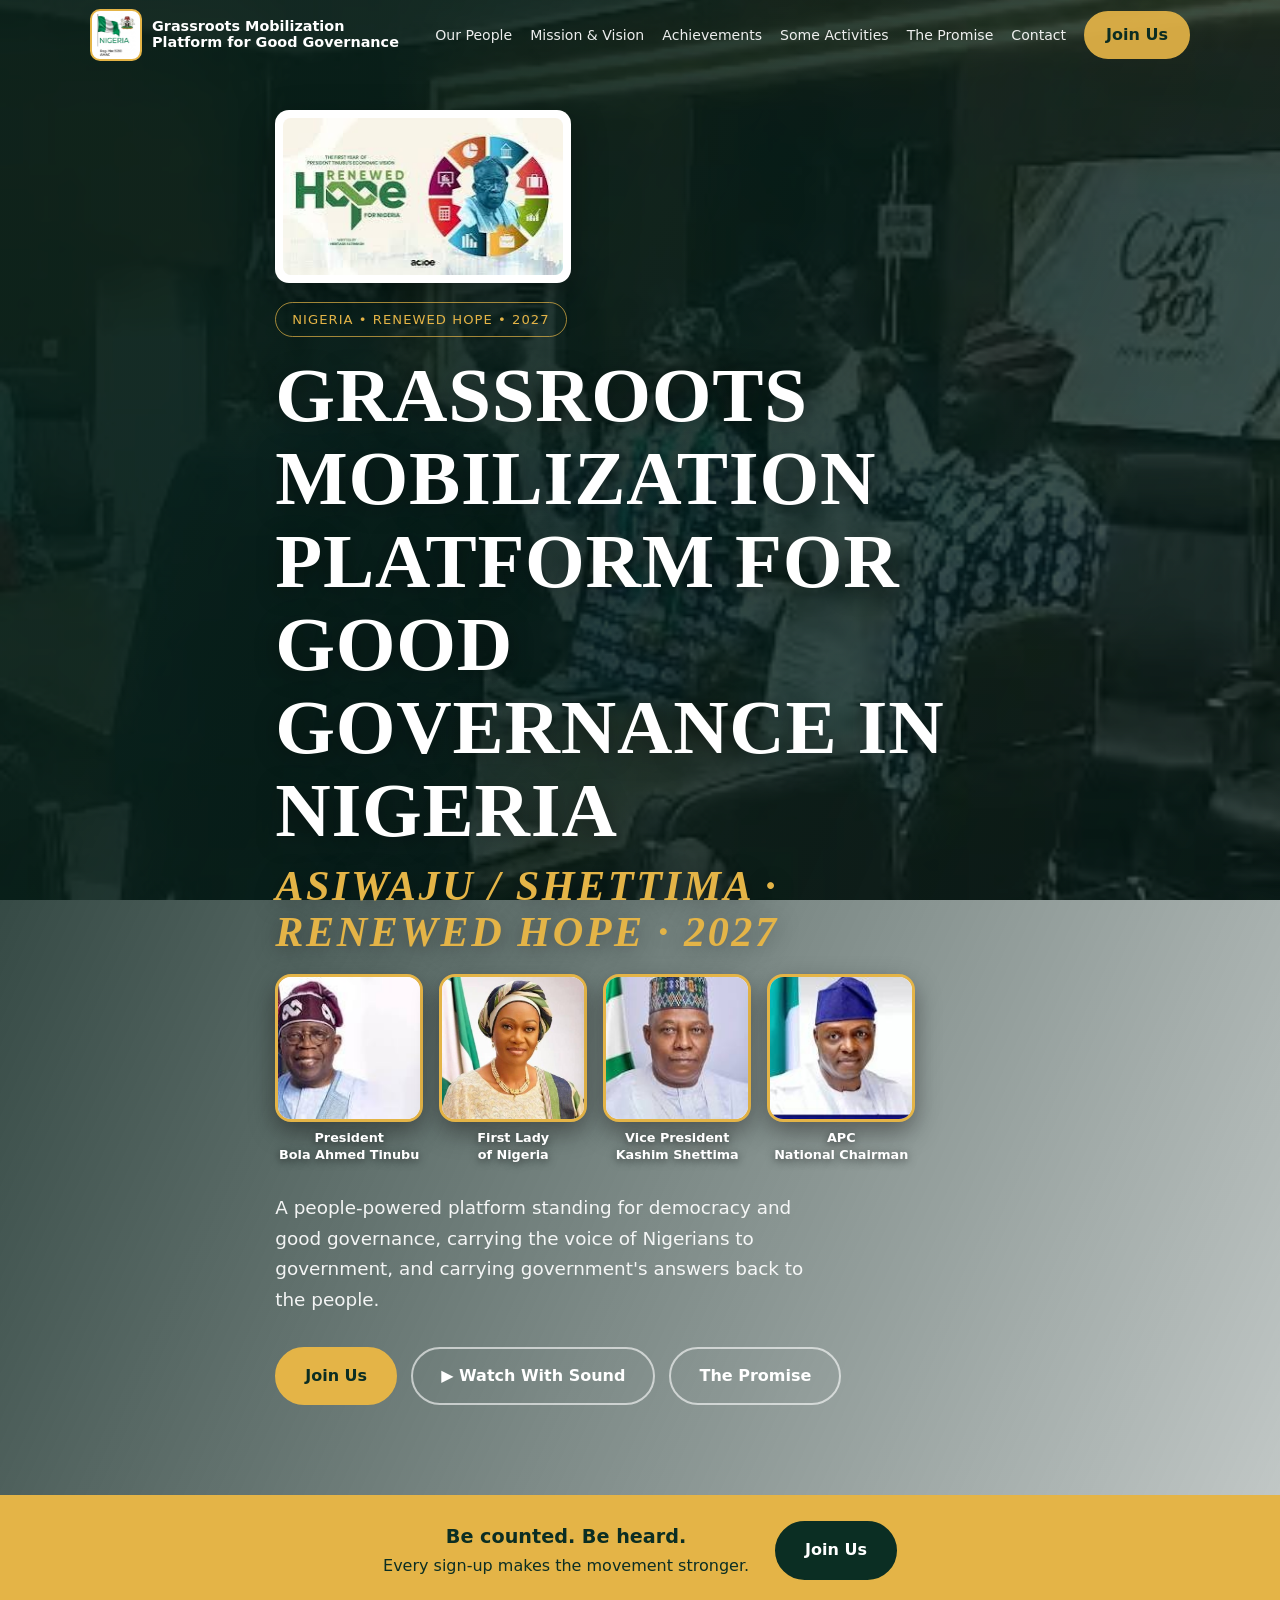
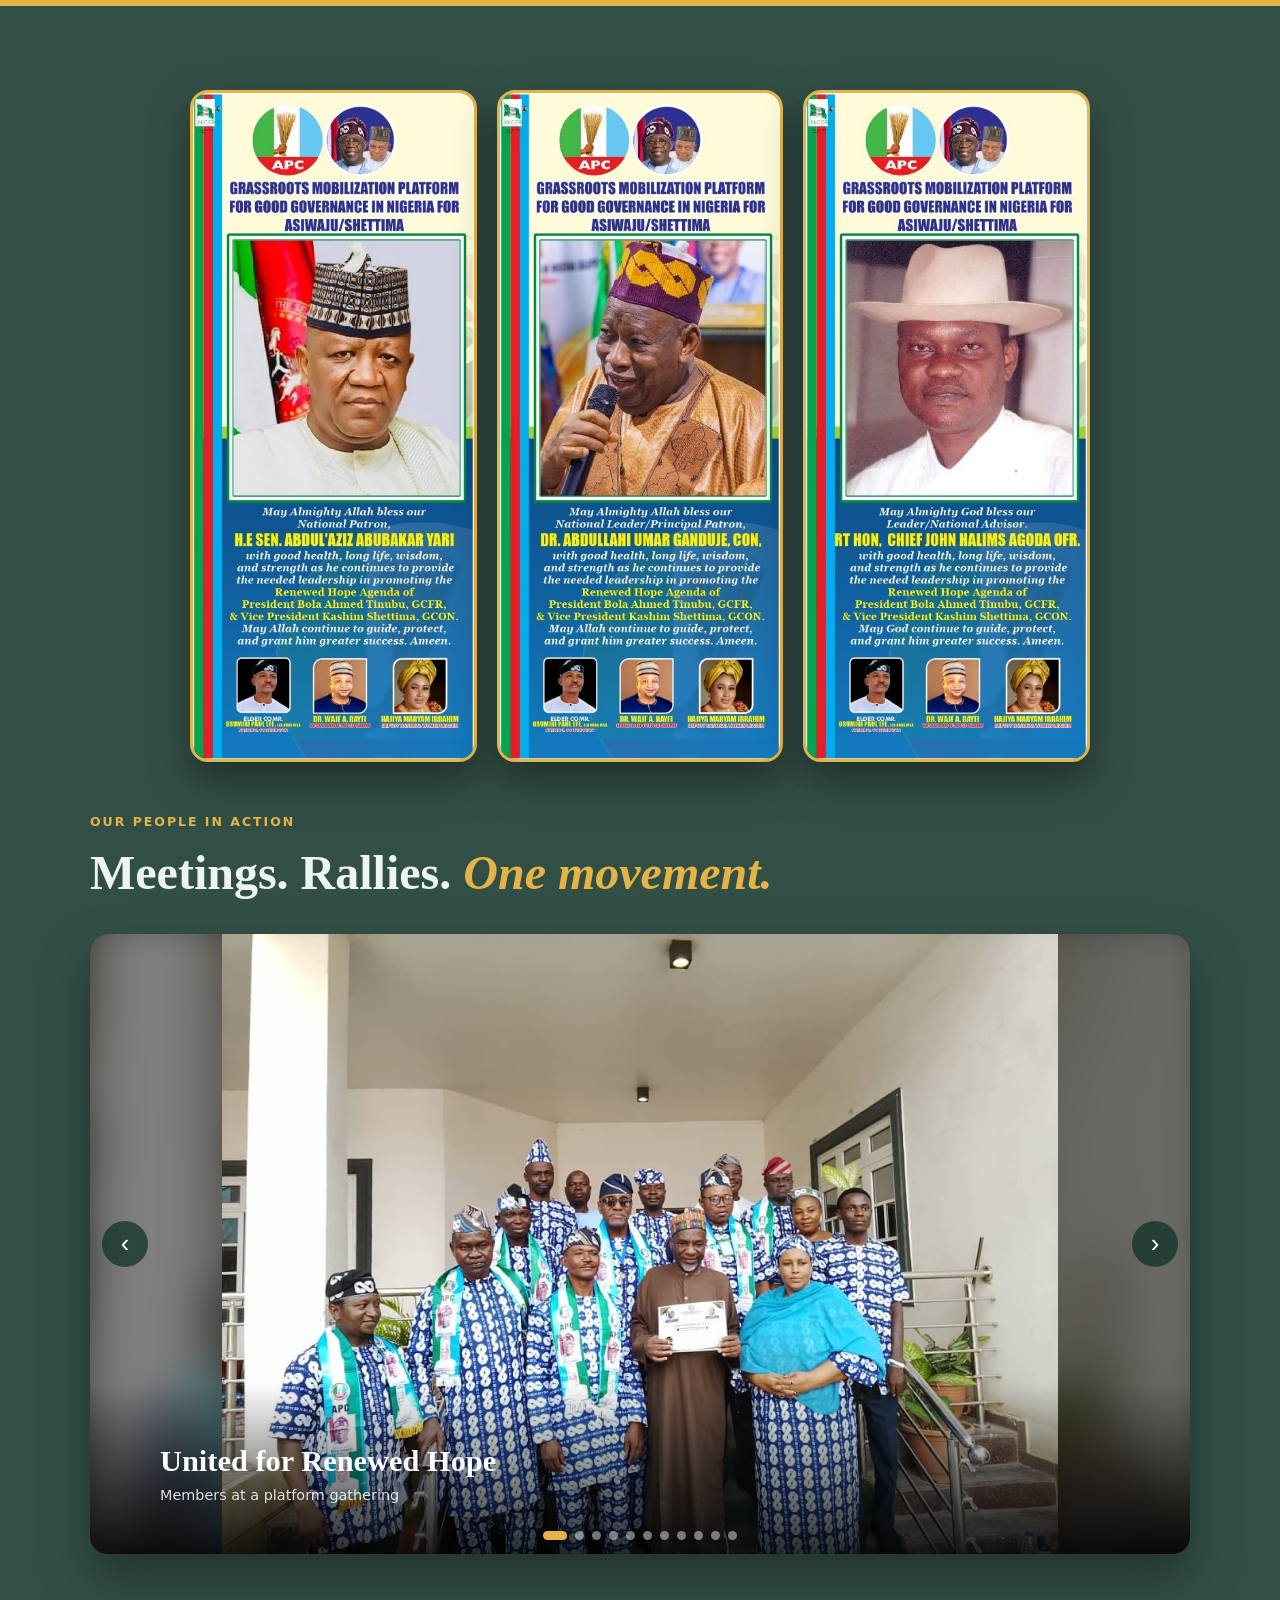
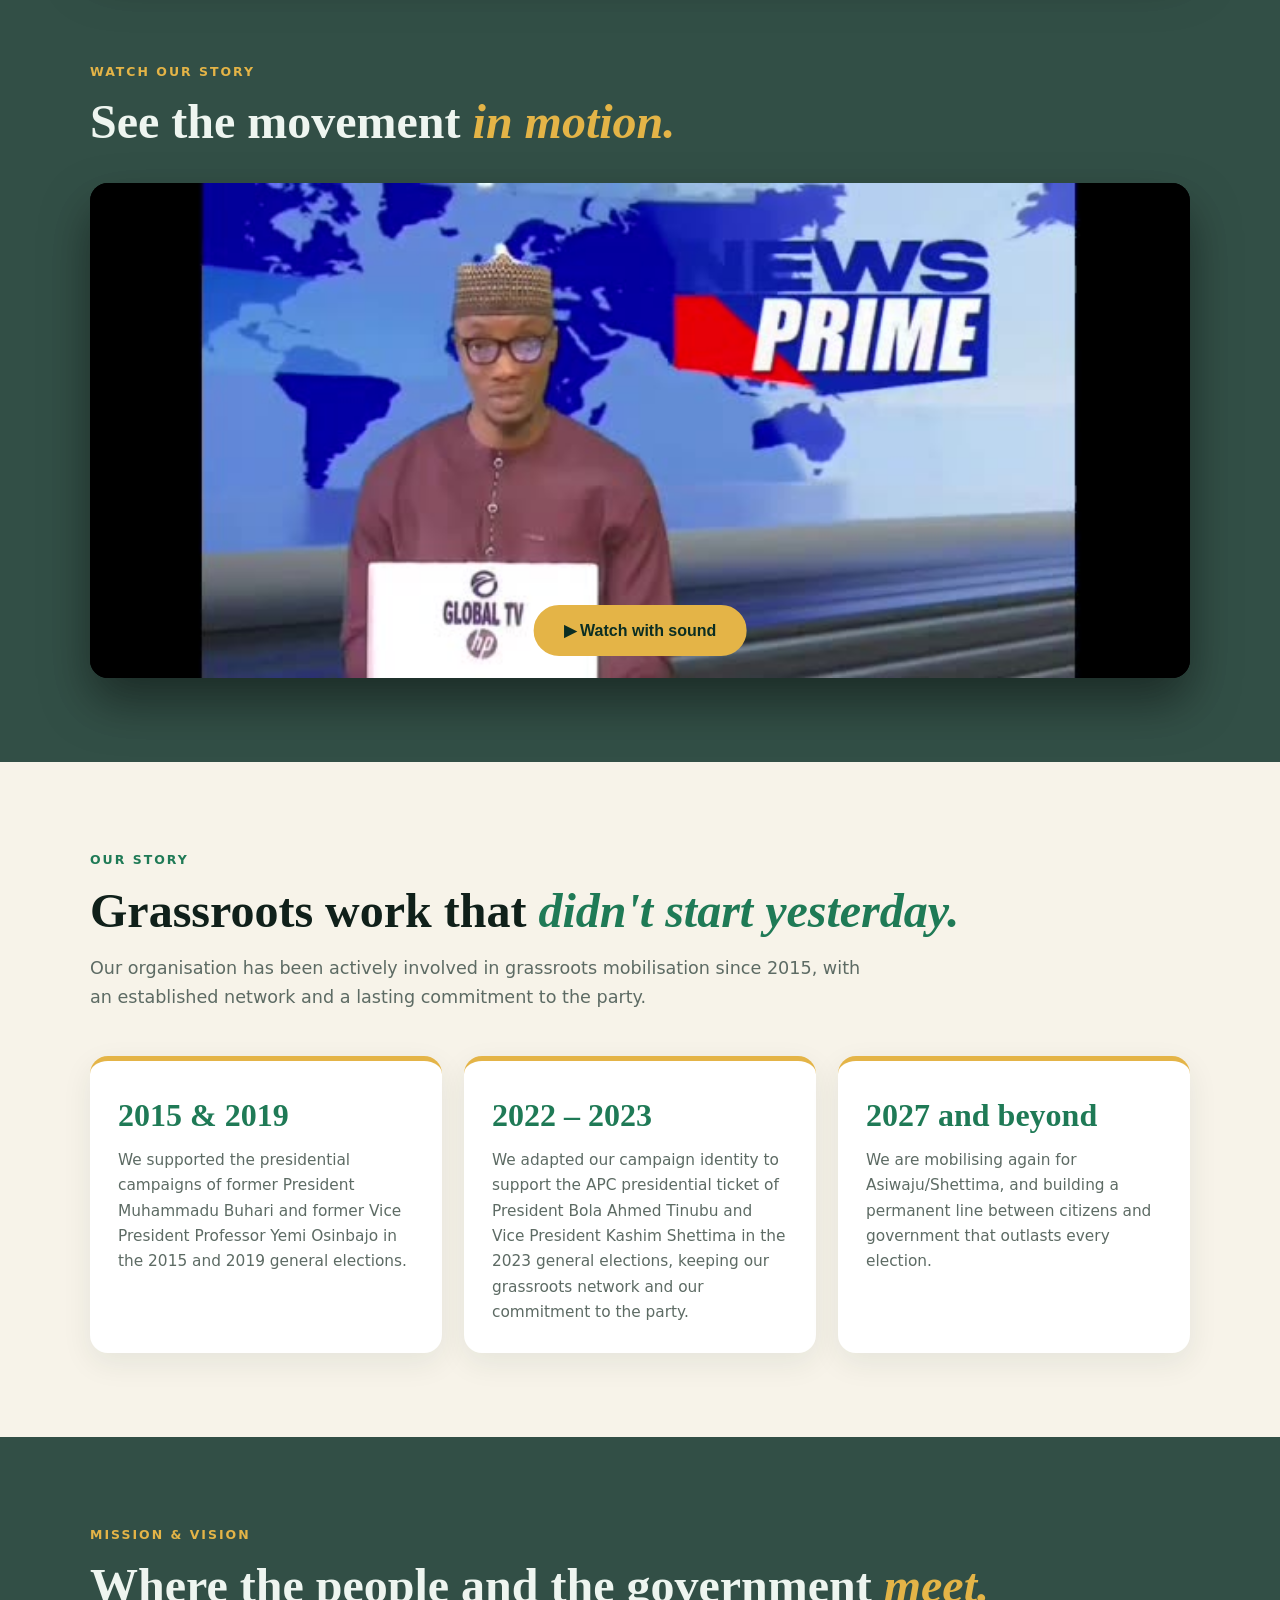
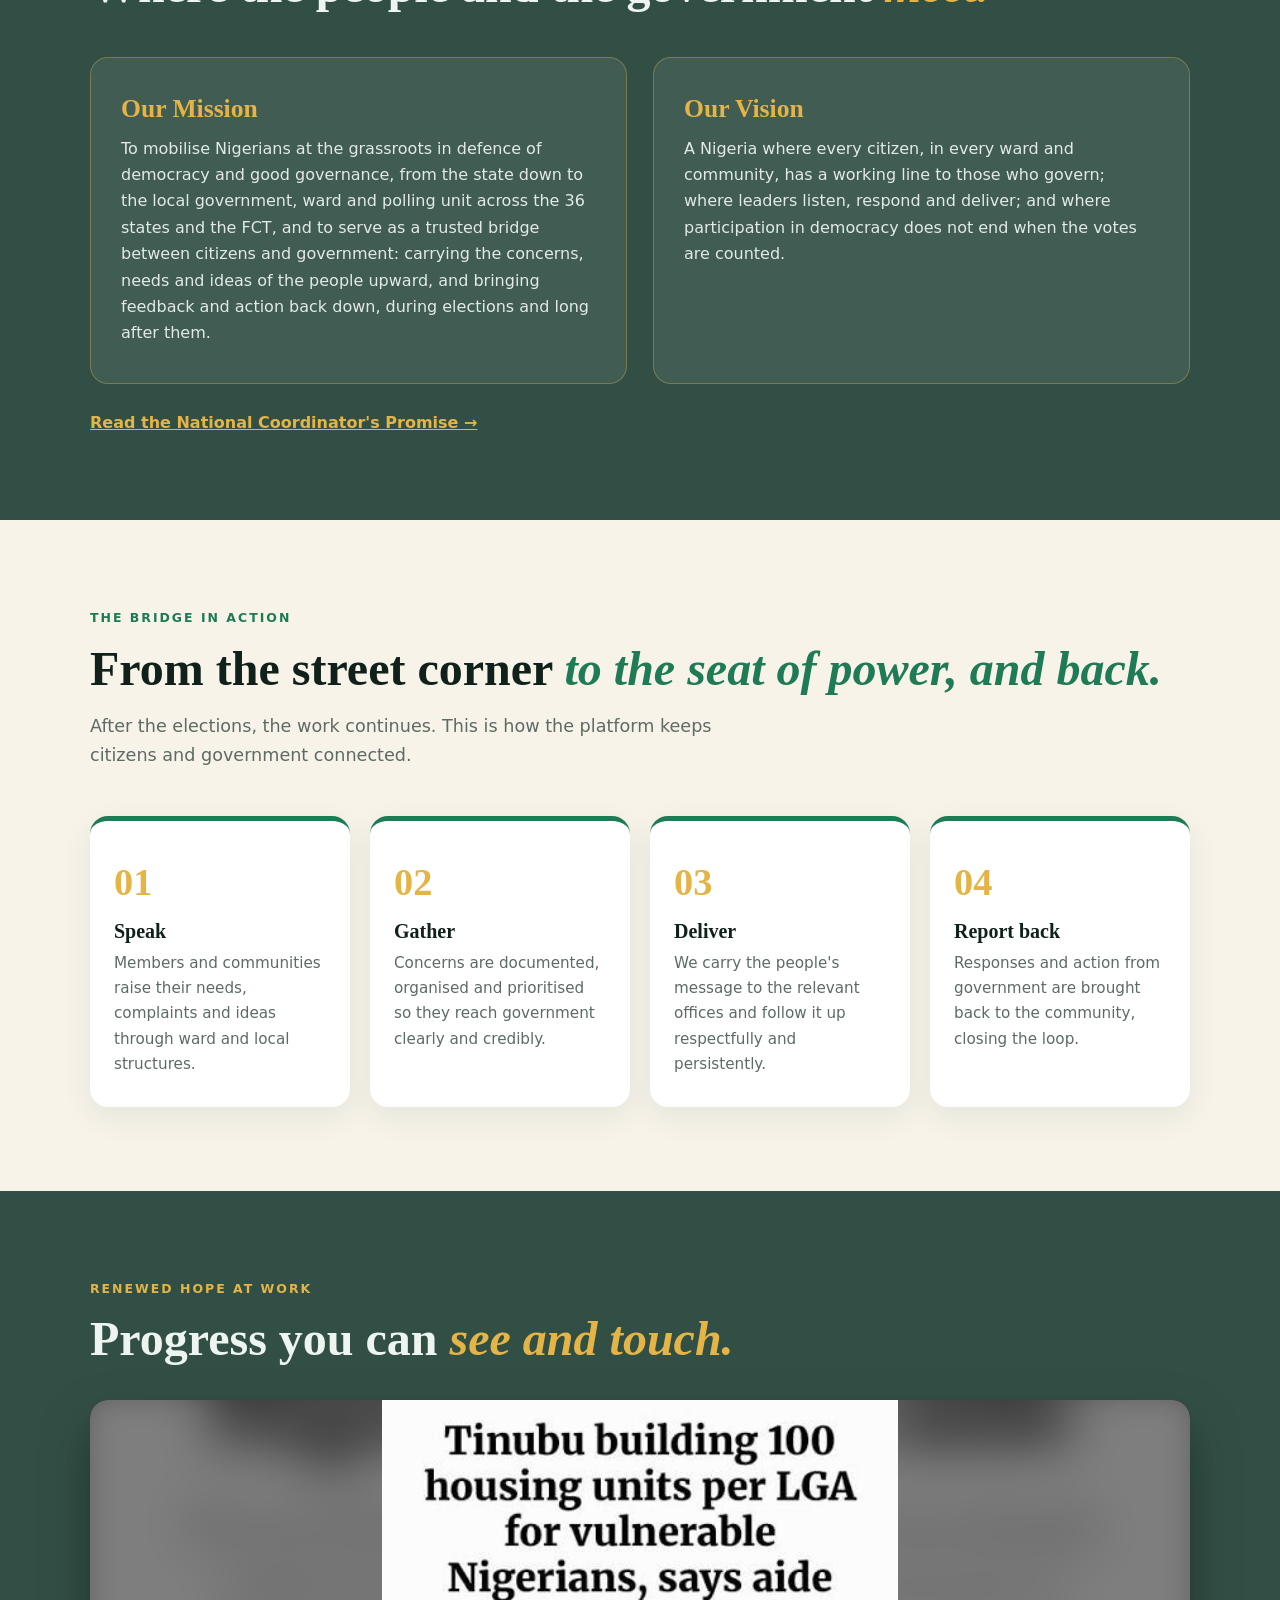
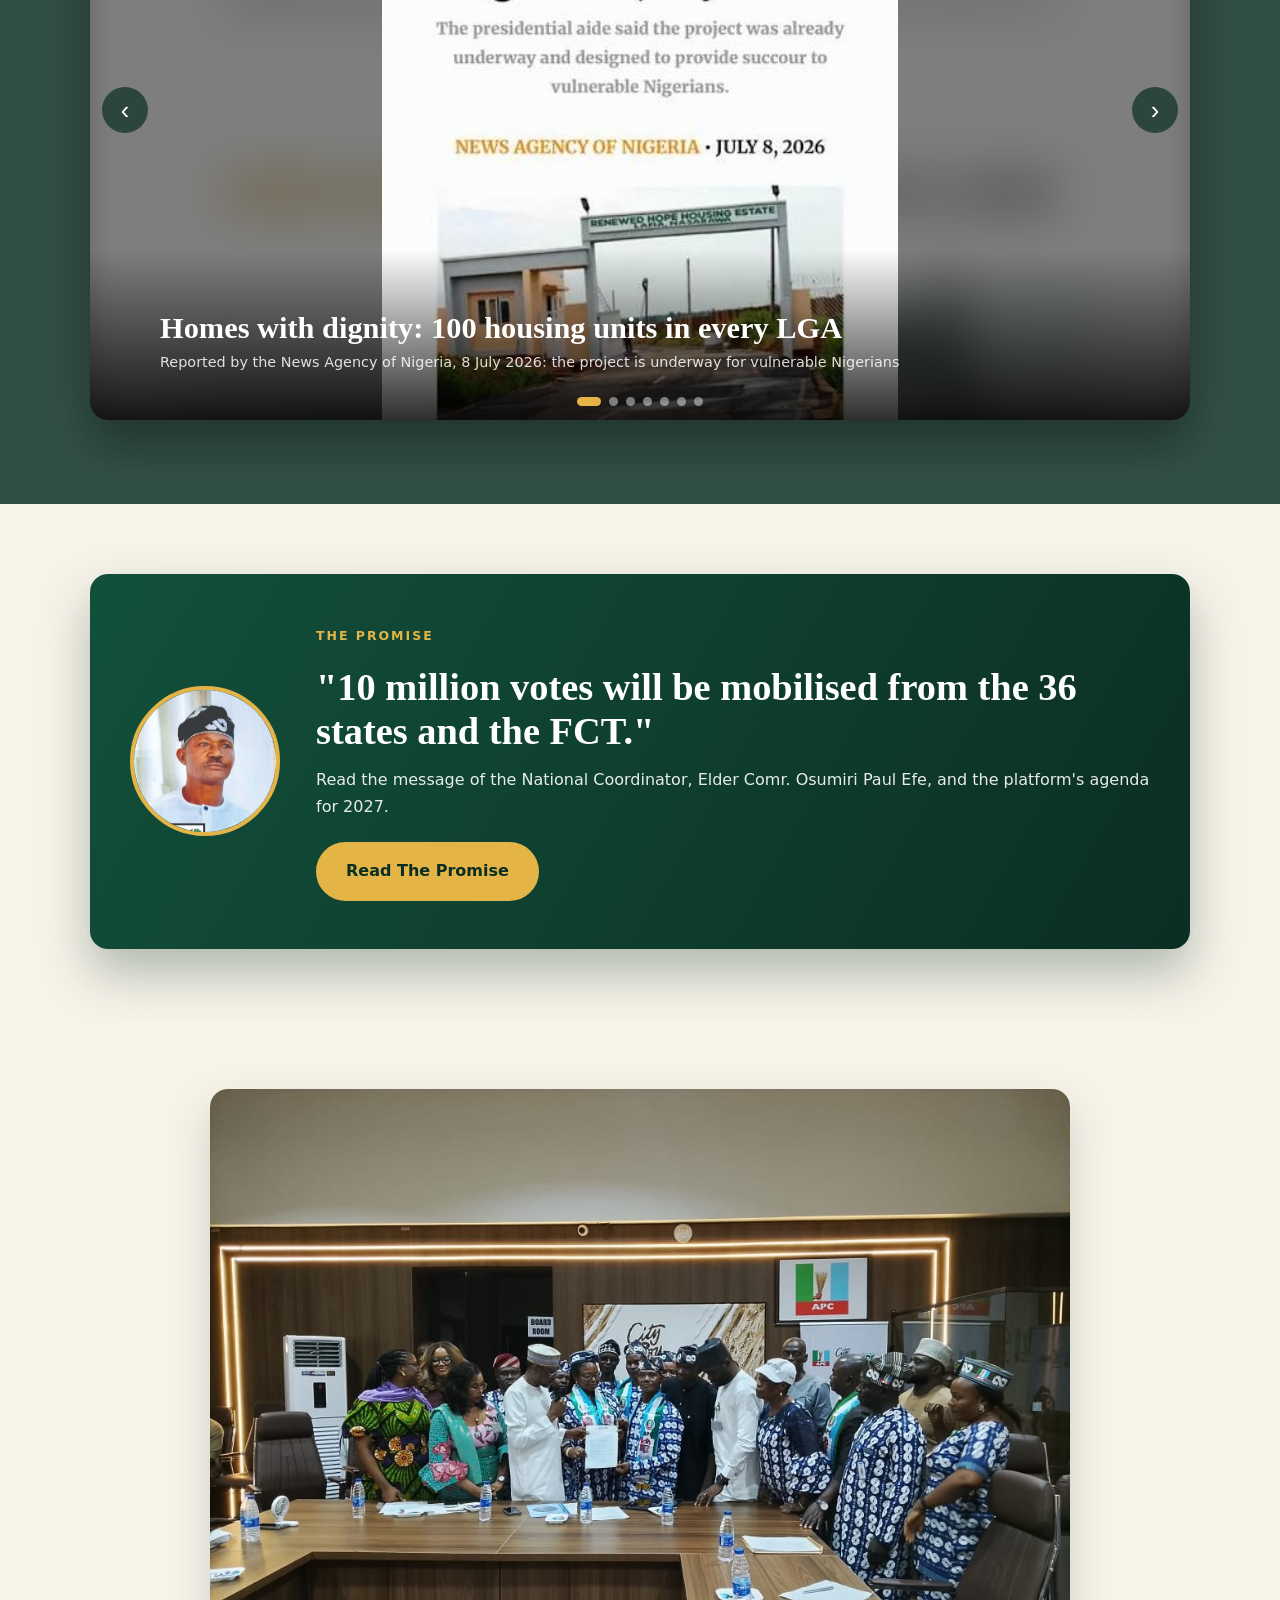
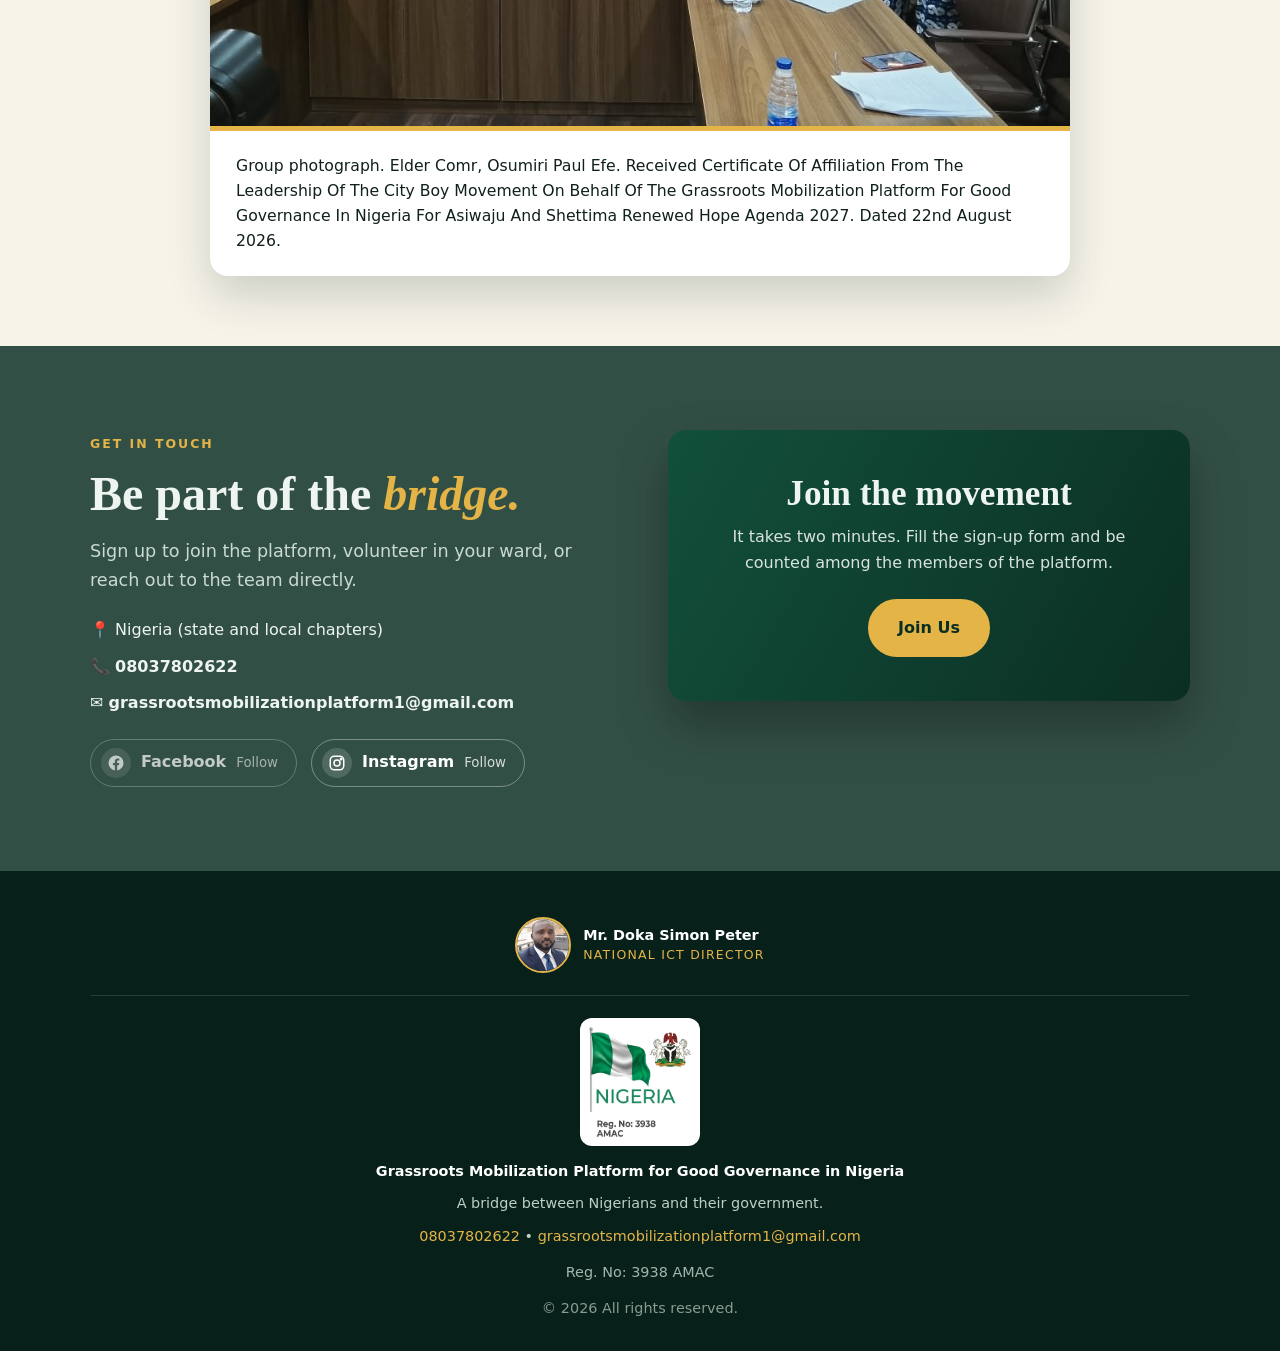
==== commit 728eaac9: "Add files via upload" ====
--- a/index.html
+++ b/index.html
@@ -20,7 +20,7 @@
 <a class="logo" href="#top"><img src="images/logo.png" alt="Logo" onerror="this.replaceWith(document.createElement('i'))"><span>Grassroots Mobilization<br>Platform for Good Governance</span></a>
 <button id="mb" aria-label="Menu">&#9776;</button>
 <nav><ul id="mn">
-<li><a href="#moments">Our People</a></li><li><a href="#mission">Mission &amp; Vision</a></li><li><a href="#achievements">Achievements</a></li><li><a href="promise.html">The Promise</a></li><li><a href="#join">Contact</a></li>
+<li><a href="#moments">Our People</a></li><li><a href="#mission">Mission &amp; Vision</a></li><li><a href="#achievements">Achievements</a></li><li><a href="activities.html">Some Activities</a></li><li><a href="promise.html">The Promise</a></li><li><a href="#join">Contact</a></li>
 <li><a href="https://docs.google.com/forms/d/1sUIn8_K4jU-SMiTk8t-kYVcBTyagskc6YgmFKl0iLhU/viewform" target="_blank" rel="noopener" class="btn" style="padding:9px 20px;color:var(--g)">Join Us</a></li>
 </ul></nav></div></header>
 
@@ -29,6 +29,12 @@
 <div class="cl"><img src="images/campaign-logo.jpg" alt="Renewed Hope for Nigeria: Tinubu campaign logo"></div><br>
 <span class="chip">NIGERIA &bull; RENEWED HOPE &bull; 2027</span>
 <h1 class="title">Grassroots Mobilization Platform for Good Governance in Nigeria<em>Asiwaju / Shettima &middot; Renewed Hope &middot; 2027</em></h1>
+<div class="ldr rv">
+<figure><img src="images/pres.jpg" alt="President Bola Ahmed Tinubu"><figcaption>President<br>Bola Ahmed Tinubu</figcaption></figure>
+<figure><img src="images/first-lady.jpg" alt="The First Lady of Nigeria"><figcaption>First Lady<br>of Nigeria</figcaption></figure>
+<figure><img src="images/vp.jpg" alt="Vice President Kashim Shettima"><figcaption>Vice President<br>Kashim Shettima</figcaption></figure>
+<figure><img src="images/chair.jpg" alt="The APC National Chairman"><figcaption>APC<br>National Chairman</figcaption></figure>
+</div>
 <p>A people-powered platform standing for democracy and good governance, carrying the voice of Nigerians to government, and carrying government's answers back to the people.</p>
 <div class="btns"><a class="btn" href="https://docs.google.com/forms/d/1sUIn8_K4jU-SMiTk8t-kYVcBTyagskc6YgmFKl0iLhU/viewform" target="_blank" rel="noopener">Join Us</a><a class="btn o openvid" href="#video">&#9654; Watch With Sound</a><a class="btn o" href="promise.html">The Promise</a></div>
 </div></section>
@@ -40,6 +46,11 @@
 </div></div>
 
 <section id="moments" class="dark"><div class="wrap">
+<div class="tri rv">
+<a href="images/yari.jpg"><img src="images/yari.jpg" alt="Poster honouring H.E Sen. Abdul'aziz Abubakar Yari, National Patron"></a>
+<a href="images/ganduje.jpg"><img src="images/ganduje.jpg" alt="Poster honouring Dr. Abdullahi Umar Ganduje, CON, National Leader and Principal Patron"></a>
+<a href="images/agoda.jpg"><img src="images/agoda.jpg" alt="Poster honouring Rt Hon. Chief John Halims Agoda OFR, Leader and National Advisor"></a>
+</div>
 <span class="tag">Our people in action</span>
 <h2 class="rv">Meetings. Rallies. <em>One movement.</em></h2>
 <div class="sl rv" aria-roledescription="carousel" aria-label="Photos of platform members">
@@ -119,11 +130,18 @@
 <a class="btn" href="promise.html">Read The Promise</a></div>
 </div></div></section>
 
+<section class="lsec" id="affiliation" style="padding:70px 0"><div class="wrap">
+<figure class="cf rv">
+<img src="images/cityboy.jpg" alt="Group photograph at the presentation of the Certificate of Affiliation from the City Boy Movement" loading="lazy">
+<figcaption>Group photograph. Elder Comr, Osumiri Paul Efe. Received Certificate Of Affiliation From The Leadership Of The City Boy Movement On Behalf Of The Grassroots Mobilization Platform For Good Governance In Nigeria For Asiwaju And Shettima Renewed Hope Agenda 2027. Dated 22nd August 2026.</figcaption>
+</figure>
+</div></section>
+
 <section id="join" class="dark"><div class="wrap two" style="align-items:start">
 <div class="rv"><span class="tag">Get in touch</span>
 <h2>Be part of the <em>bridge.</em></h2>
 <p class="lead">Sign up to join the platform, volunteer in your ward, or reach out to the team directly.</p>
-<ul class="ci"><li>&#128205; Nigeria (state and local chapters)</li><li>&#128222; <a href="tel:+2348037802622">08037802622</a></li><li>&#9993; <a href="mailto:grassrootforgoodgovernance@gmail.com">grassrootforgoodgovernance@gmail.com</a></li></ul>
+<ul class="ci"><li>&#128205; Nigeria (state and local chapters)</li><li>&#128222; <a href="tel:+2348037802622">08037802622</a></li><li>&#9993; <a href="mailto:grassrootsmobilizationplatform1@gmail.com">grassrootsmobilizationplatform1@gmail.com</a></li></ul>
 <div class="soc">
 <a class="fb" href="#"><svg viewBox="0 0 24 24" fill="currentColor" aria-hidden="true"><path d="M22 12a10 10 0 1 0-11.6 9.9v-7H7.9V12h2.5V9.8c0-2.5 1.5-3.9 3.8-3.9 1.1 0 2.2.2 2.2.2v2.5h-1.3c-1.2 0-1.6.8-1.6 1.6V12h2.8l-.4 2.9h-2.3v7A10 10 0 0 0 22 12z"/></svg>Facebook <small>Follow</small></a>
 <a href="https://www.instagram.com/grassrootmobilisation/" target="_blank" rel="noopener"><svg viewBox="0 0 24 24" fill="none" stroke="currentColor" stroke-width="2" aria-hidden="true"><rect x="3" y="3" width="18" height="18" rx="5"/><circle cx="12" cy="12" r="4"/><circle cx="17.5" cy="6.5" r="1" fill="currentColor"/></svg>Instagram <small>Follow</small></a>
@@ -136,11 +154,12 @@
 <div class="ictb"><img src="images/ict.jpg" alt="Mr. Doka Simon Peter"><div><b>Mr. Doka Simon Peter</b><span>National ICT Director</span></div></div>
 <img class="flogo" src="images/logo.png" alt="Logo of the Grassroots Mobilization Platform, Reg. No. 3938 AMAC">
 <p><b>Grassroots Mobilization Platform for Good Governance in Nigeria</b></p><p style="margin-top:8px">A bridge between Nigerians and their government.</p>
-<p style="margin-top:10px"><a href="tel:+2348037802622">08037802622</a> &bull; <a href="mailto:grassrootforgoodgovernance@gmail.com">grassrootforgoodgovernance@gmail.com</a></p>
+<p style="margin-top:10px"><a href="tel:+2348037802622">08037802622</a> &bull; <a href="mailto:grassrootsmobilizationplatform1@gmail.com">grassrootsmobilizationplatform1@gmail.com</a></p>
 <p style="margin-top:12px;opacity:.85">Reg. No: 3938 AMAC</p>
 <p style="margin-top:12px;opacity:.7">&copy; <span class="yr"></span> All rights reserved.</p>
 </div></footer>
 
+<div id="lb"><img alt=""></div>
 <div id="vm"><button class="x" aria-label="Close video">&times;</button><video controls playsinline></video></div>
 <script src="site.js"></script>
 </body>
--- a/style.css
+++ b/style.css
@@ -182,3 +182,39 @@
 .ictb span{font-size:.78rem;letter-spacing:.1em;text-transform:uppercase;color:var(--gold)}
 footer .soc{justify-content:center}
 @media(max-width:860px){.tl{grid-template-columns:1fr}.sl-s figcaption{padding:40px 22px 40px}.sl{height:min(72vh,540px)}.sl-b{width:38px;height:38px}}
+
+/* ===== v4 additions ===== */
+.ldr{display:flex;gap:16px;max-width:640px;margin:6px 0 30px}
+.ldr figure{flex:1;text-align:center;min-width:0}
+.ldr img{width:100%;aspect-ratio:1;object-fit:cover;object-position:top;border-radius:16px;border:3px solid var(--gold);box-shadow:0 10px 26px rgba(0,0,0,.4);background:#fff}
+.ldr figcaption{font-size:.8rem;line-height:1.3;margin-top:8px;color:#fff;font-weight:600;text-shadow:0 2px 8px rgba(0,0,0,.6)}
+.tri{display:grid;grid-template-columns:repeat(3,1fr);gap:20px;max-width:900px;margin:0 auto 46px}
+.tri a{display:block;border-radius:var(--r);overflow:hidden;box-shadow:0 18px 40px rgba(0,0,0,.4);border:3px solid var(--gold);transition:.3s;cursor:zoom-in}
+.tri a:hover{transform:translateY(-6px)}
+.tri img{width:100%;height:auto}
+.cf{max-width:860px;margin:0 auto;background:#fff;border-radius:var(--r);overflow:hidden;box-shadow:0 20px 44px rgba(11,46,35,.18)}
+.cf img{width:100%;height:auto}
+.cf figcaption{padding:22px 26px;font-size:.98rem;color:var(--ink);border-top:5px solid var(--gold);line-height:1.6}
+.act{display:grid;grid-template-columns:repeat(3,1fr);gap:22px;margin-top:20px;align-items:start}
+.act figure{background:rgba(255,255,255,.07);border-radius:var(--r);overflow:hidden;border:1px solid rgba(228,180,71,.3)}
+.act .wide{grid-column:span 2}
+.act video,.act img{width:100%;display:block;background:#000;max-height:560px;object-fit:contain}
+.act .zoom{display:block;cursor:zoom-in}
+.act figcaption{padding:12px 16px;font-size:.9rem;opacity:.9}
+@media(max-width:1000px){nav ul{gap:16px}nav a{font-size:.85rem}}
+@media(max-width:860px){.act{grid-template-columns:1fr 1fr}.act .wide{grid-column:span 2}}
+@media(max-width:700px){
+.ldr{gap:10px}.ldr figcaption{font-size:.66rem}.ldr img{border-radius:12px;border-width:2px}
+.tri{display:flex;overflow-x:auto;scroll-snap-type:x mandatory;gap:14px;padding:4px 4px 16px;-webkit-overflow-scrolling:touch}
+.tri a{flex:0 0 74%;scroll-snap-align:center}
+.act{grid-template-columns:1fr}.act .wide{grid-column:auto}
+}
+nav a{white-space:nowrap}
+nav ul{gap:18px}
+nav a{font-size:.88rem}
+@media(max-width:1100px){
+#mb{display:block}
+nav ul{position:fixed;top:70px;left:0;right:0;background:var(--g);flex-direction:column;padding:24px;gap:18px;display:none;border-top:1px solid rgba(255,255,255,.1);align-items:flex-start}
+nav ul.on{display:flex}
+nav a{font-size:1rem}
+}
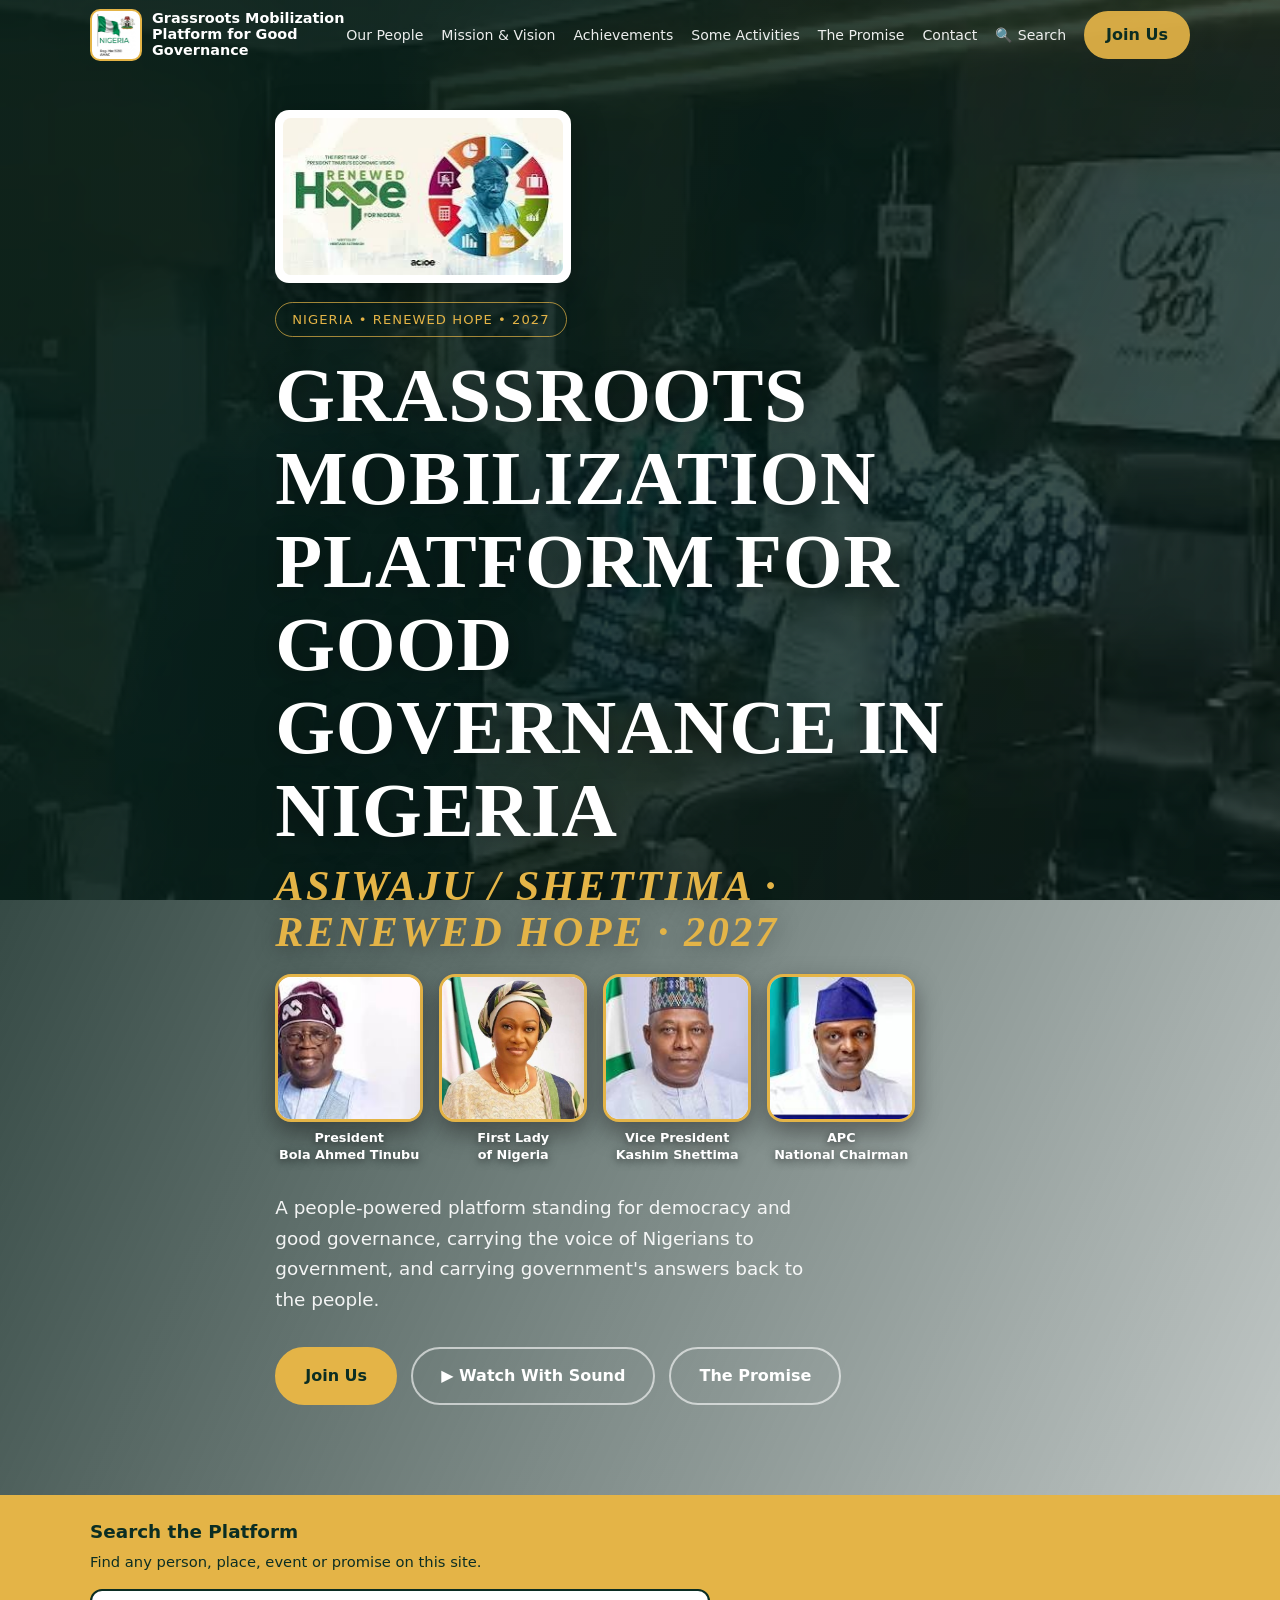
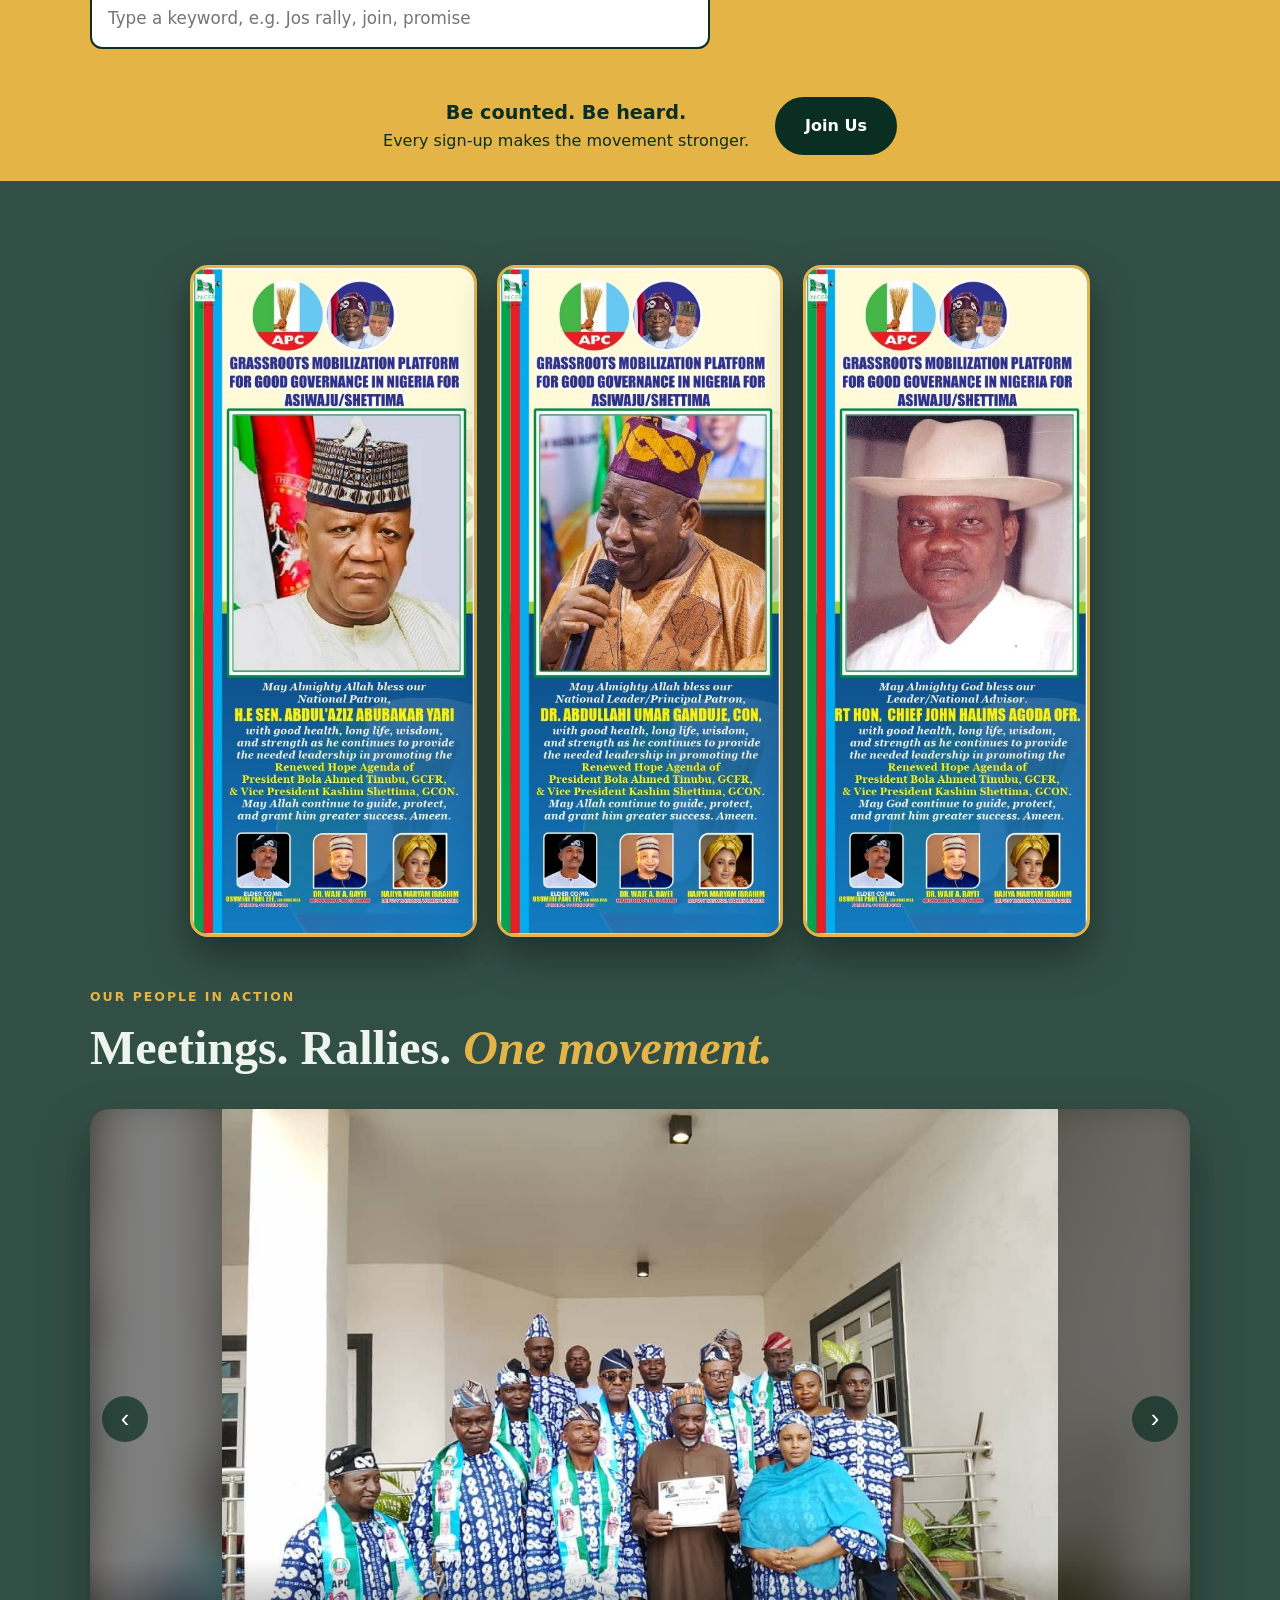
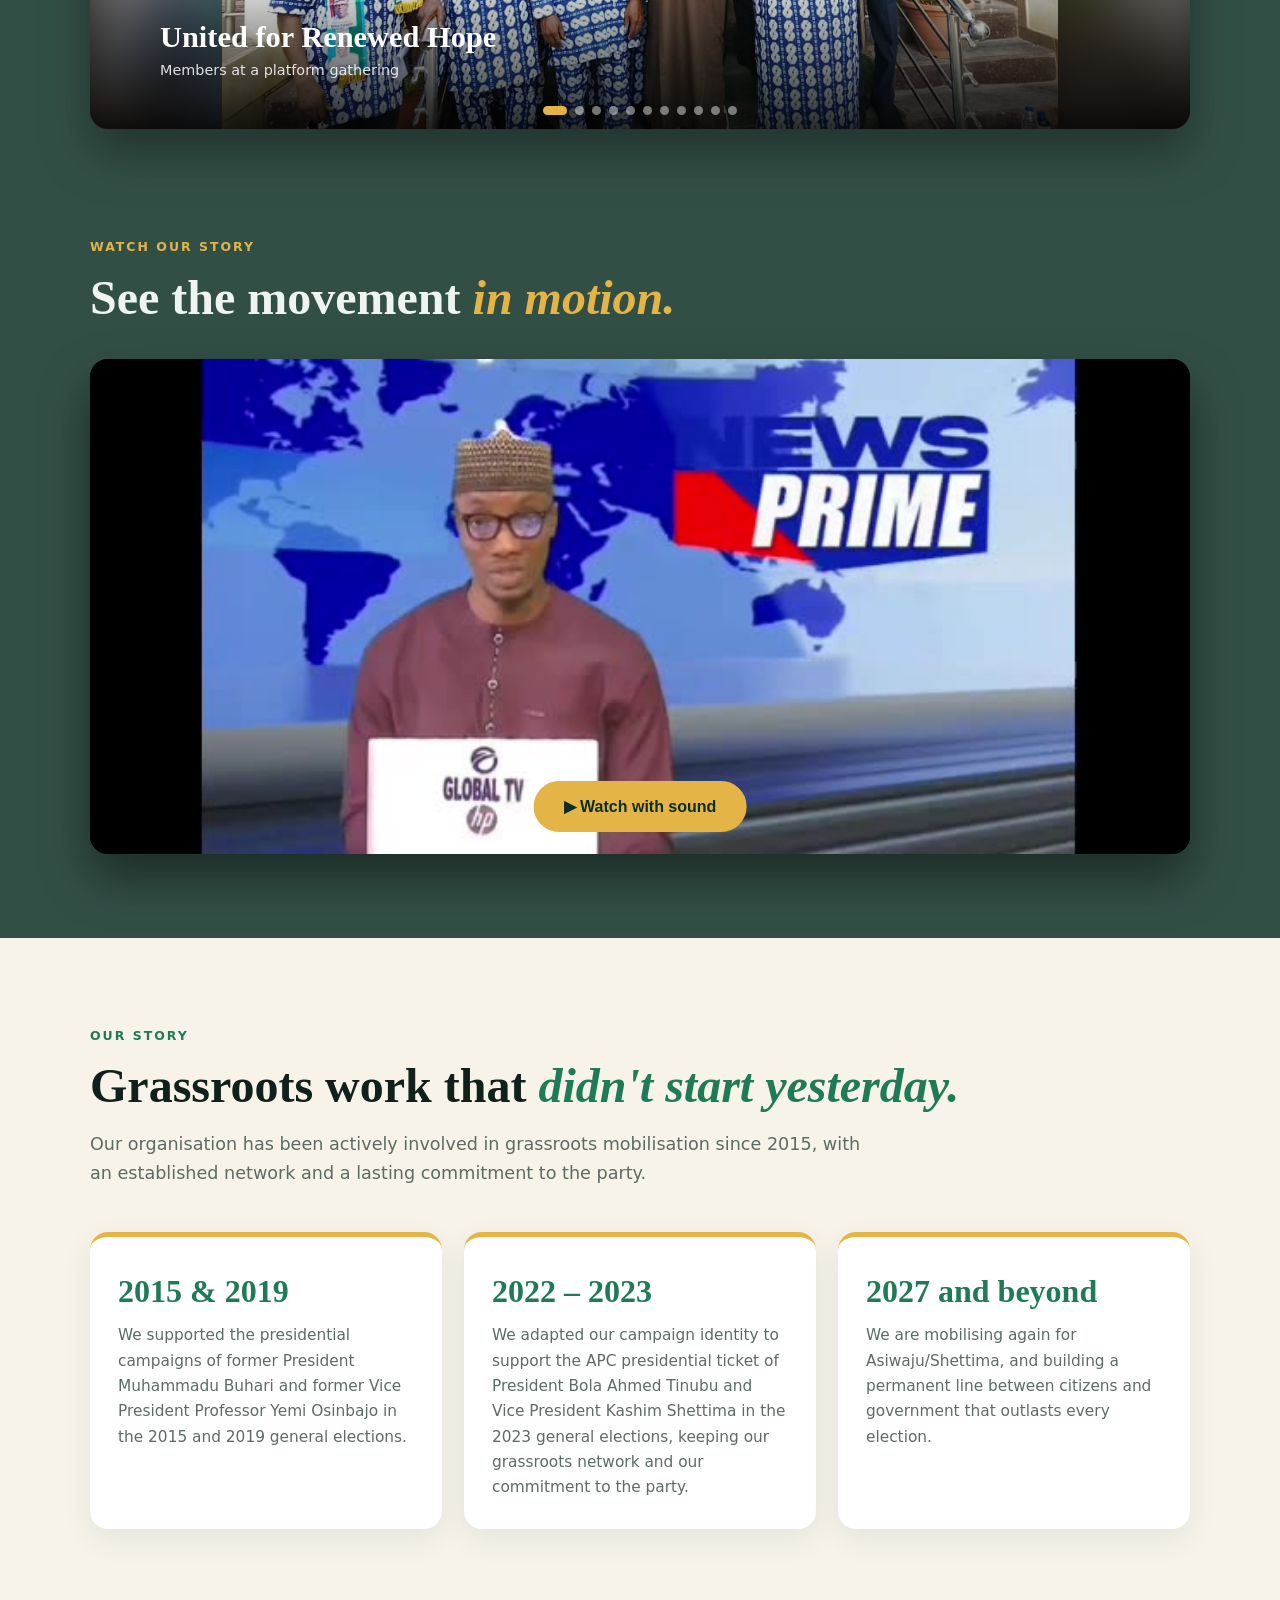
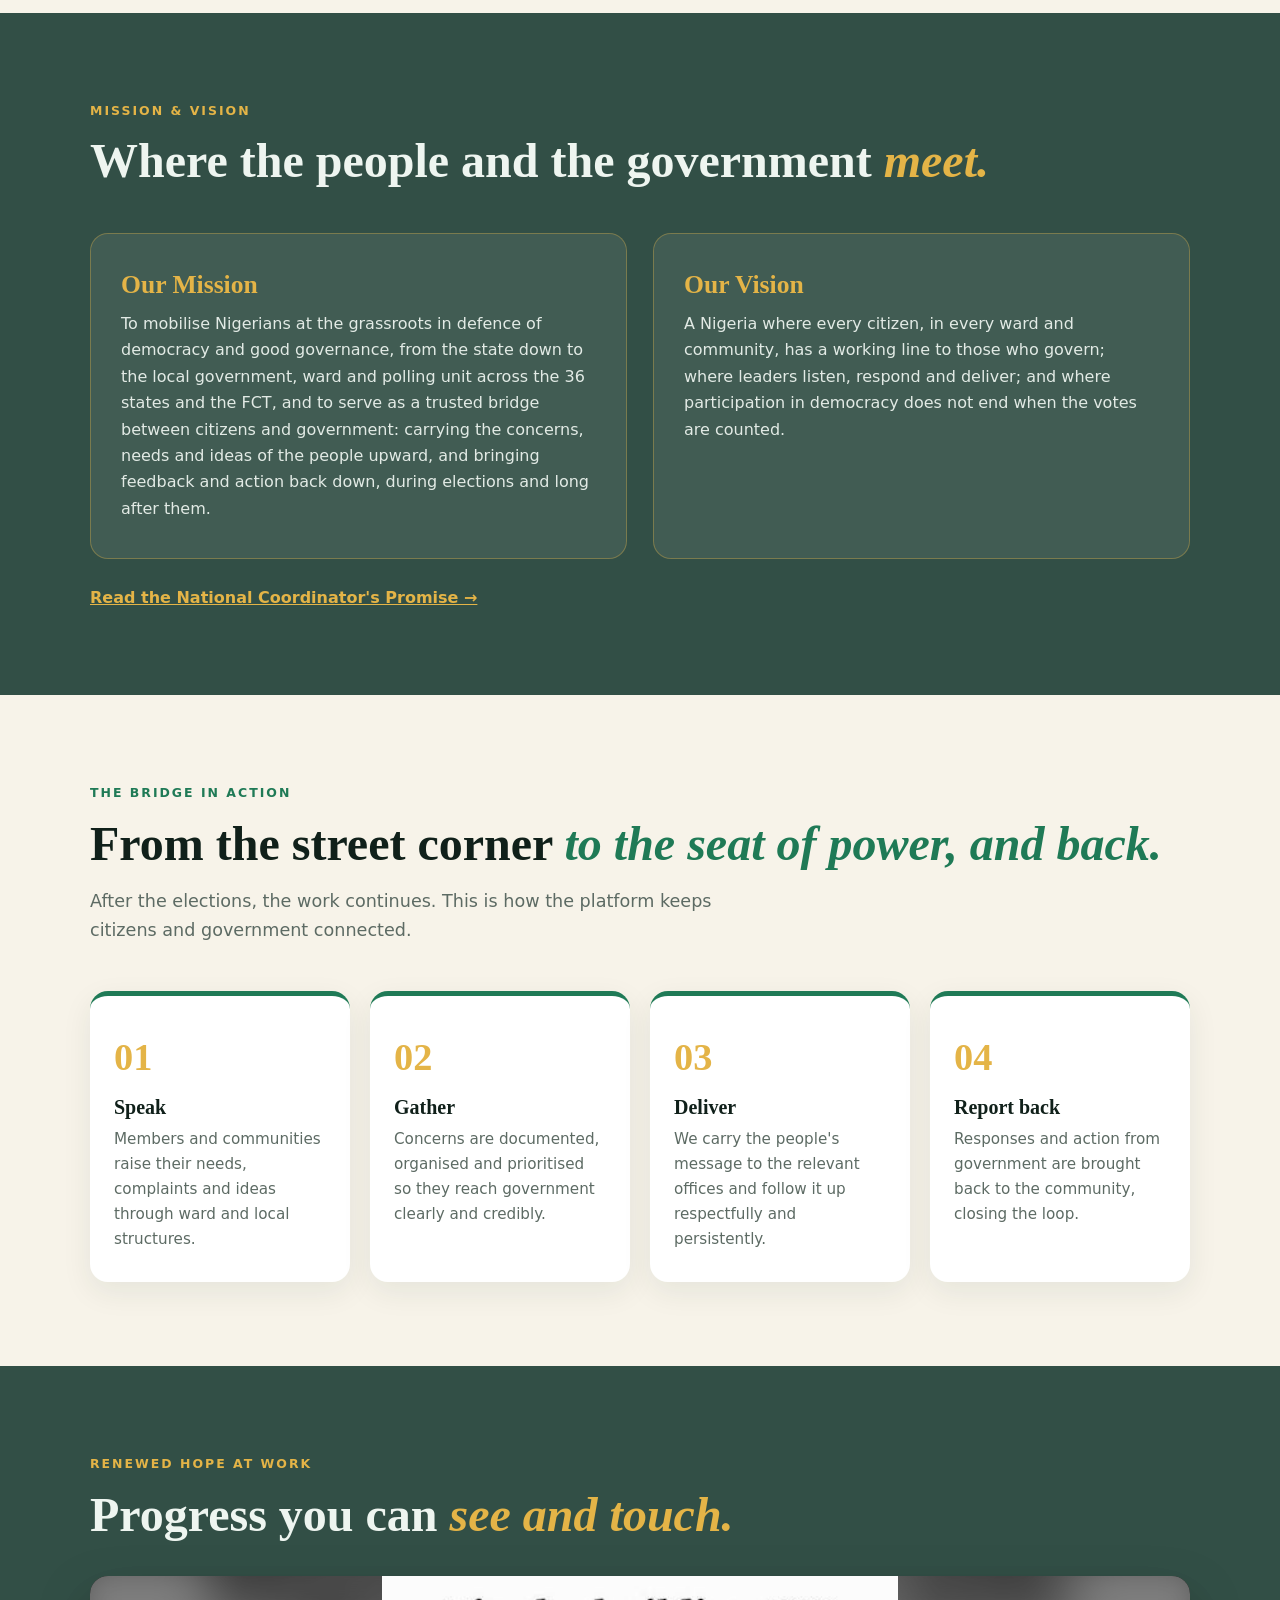
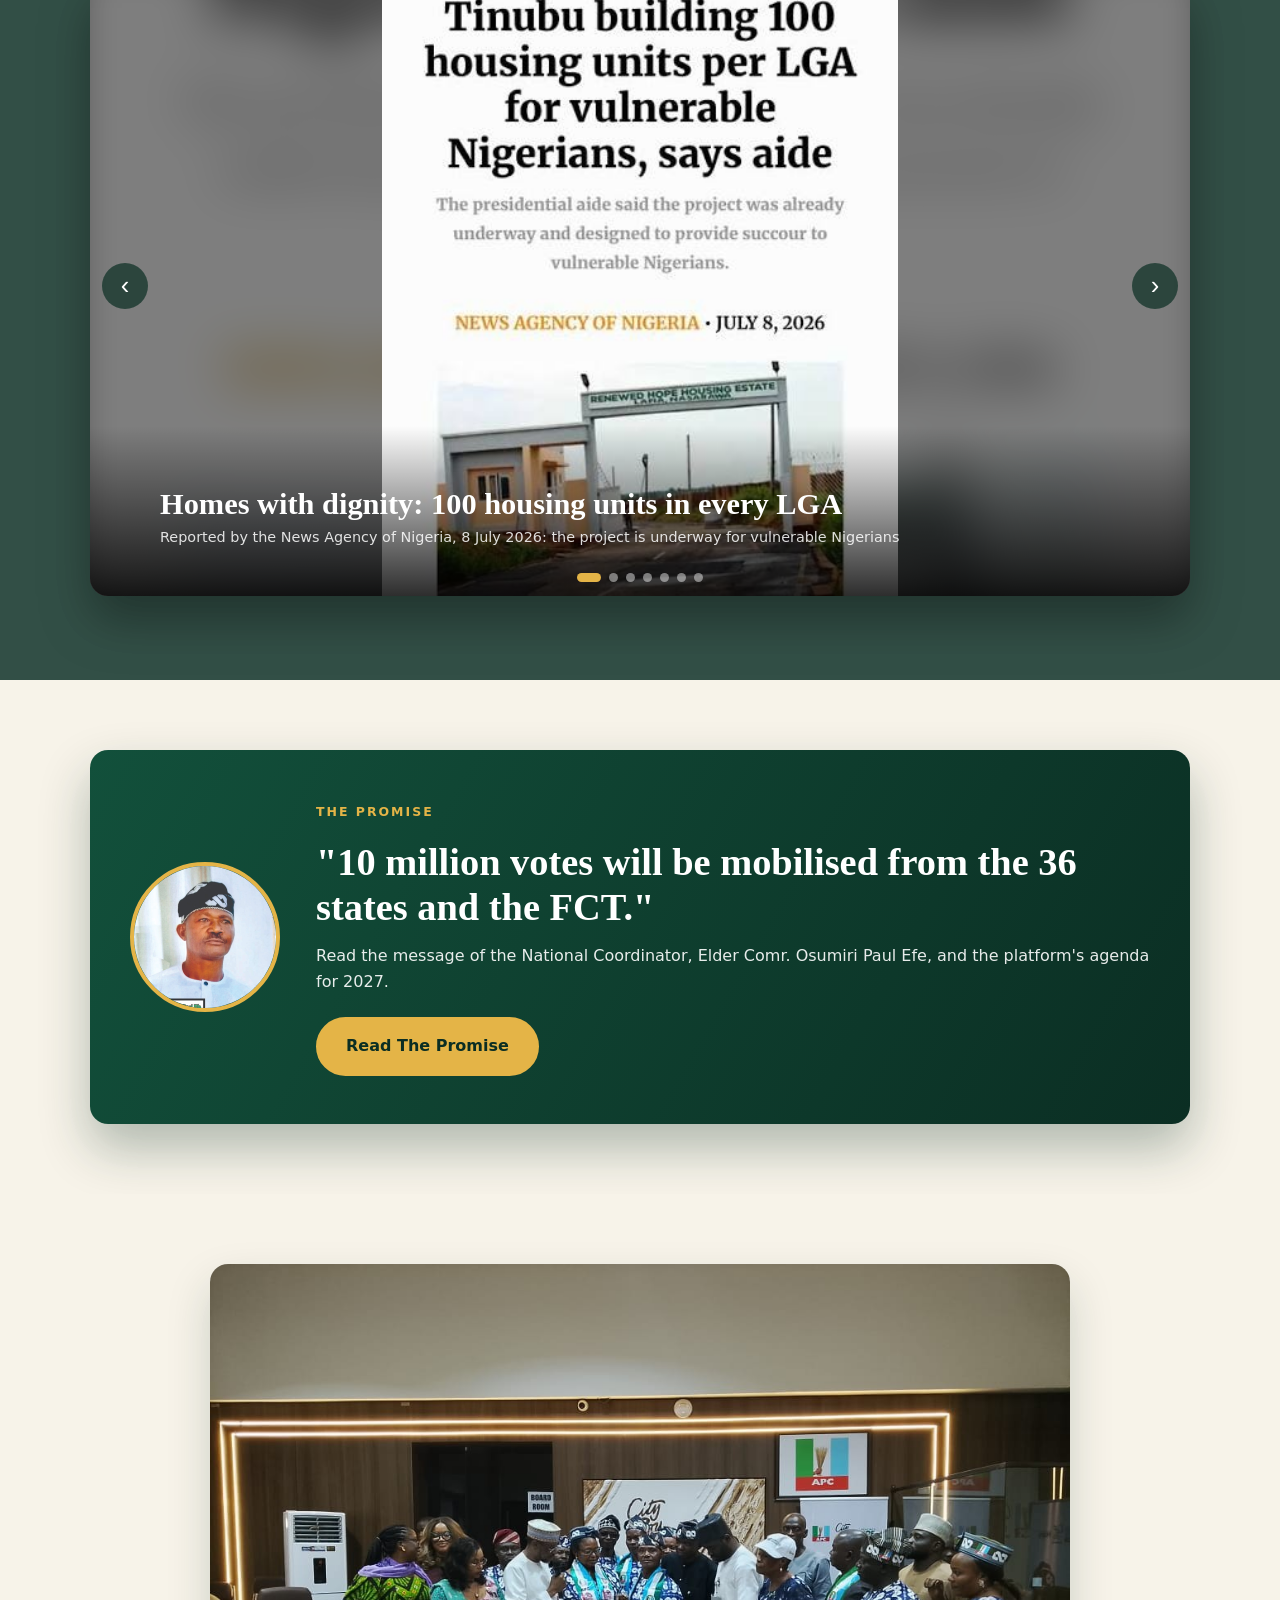
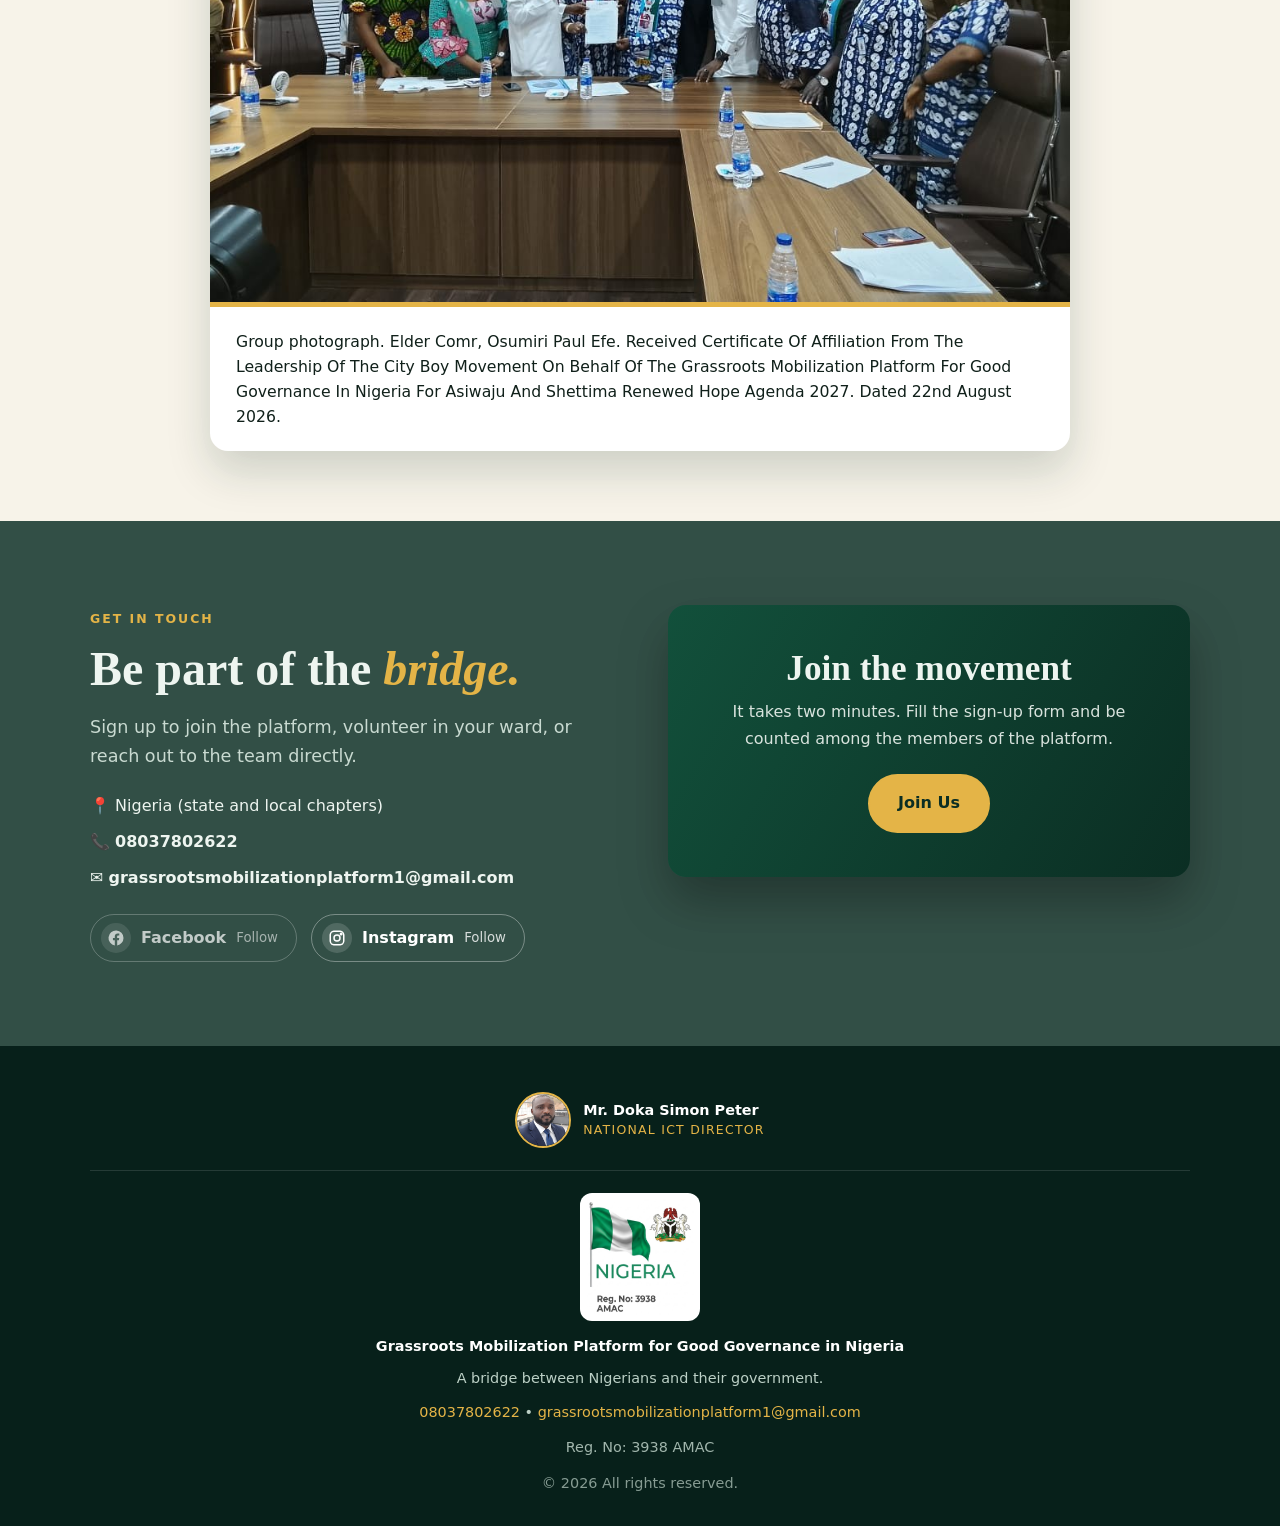
==== commit 3d2445bc: "Add files via upload" ====
--- a/index.html
+++ b/index.html
@@ -12,6 +12,7 @@
 <meta property="og:type" content="website">
 <link rel="icon" href="images/logo.png">
 <link rel="stylesheet" href="style.css">
+<link rel="stylesheet" href="search.css">
 </head>
 <body class="vid">
 <div class="bgwrap" aria-hidden="true"><video id="bgv" muted loop playsinline preload="auto" poster="images/bg-poster.jpg"></video></div>
@@ -21,6 +22,7 @@
 <button id="mb" aria-label="Menu">&#9776;</button>
 <nav><ul id="mn">
 <li><a href="#moments">Our People</a></li><li><a href="#mission">Mission &amp; Vision</a></li><li><a href="#achievements">Achievements</a></li><li><a href="activities.html">Some Activities</a></li><li><a href="promise.html">The Promise</a></li><li><a href="#join">Contact</a></li>
+<li><a href="#" data-search>&#128269; Search</a></li>
 <li><a href="https://docs.google.com/forms/d/1sUIn8_K4jU-SMiTk8t-kYVcBTyagskc6YgmFKl0iLhU/viewform" target="_blank" rel="noopener" class="btn" style="padding:9px 20px;color:var(--g)">Join Us</a></li>
 </ul></nav></div></header>
 
@@ -39,6 +41,8 @@
 <div class="btns"><a class="btn" href="https://docs.google.com/forms/d/1sUIn8_K4jU-SMiTk8t-kYVcBTyagskc6YgmFKl0iLhU/viewform" target="_blank" rel="noopener">Join Us</a><a class="btn o openvid" href="#video">&#9654; Watch With Sound</a><a class="btn o" href="promise.html">The Promise</a></div>
 </div></section>
 
+<section class="gx-band"><div class="wrap"><label for="sq">Search the Platform</label><p>Find any person, place, event or promise on this site.</p><input id="sq" type="search" placeholder="Type a keyword, e.g. Jos rally, join, promise" autocomplete="off"></div></section>
+
 <div class="cn" id="cn"><div class="wrap">
 <div id="cnnum" class="num" hidden><span id="num">0</span><small>Members and counting</small></div>
 <div><b style="font-size:1.2rem">Be counted. Be heard.</b><br>Every sign-up makes the movement stronger.</div>
@@ -47,24 +51,24 @@
 
 <section id="moments" class="dark"><div class="wrap">
 <div class="tri rv">
-<a href="images/yari.jpg"><img src="images/yari.jpg" alt="Poster honouring H.E Sen. Abdul'aziz Abubakar Yari, National Patron"></a>
-<a href="images/ganduje.jpg"><img src="images/ganduje.jpg" alt="Poster honouring Dr. Abdullahi Umar Ganduje, CON, National Leader and Principal Patron"></a>
-<a href="images/agoda.jpg"><img src="images/agoda.jpg" alt="Poster honouring Rt Hon. Chief John Halims Agoda OFR, Leader and National Advisor"></a>
+<a href="images/yari.jpg"><img src="images/yari.jpg" alt="Poster honouring H.E Sen. Abdul'aziz Abubakar Yari, National Patron" loading="lazy" decoding="async"></a>
+<a href="images/ganduje.jpg"><img src="images/ganduje.jpg" alt="Poster honouring Dr. Abdullahi Umar Ganduje, CON, National Leader and Principal Patron" loading="lazy" decoding="async"></a>
+<a href="images/agoda.jpg"><img src="images/agoda.jpg" alt="Poster honouring Rt Hon. Chief John Halims Agoda OFR, Leader and National Advisor" loading="lazy" decoding="async"></a>
 </div>
 <span class="tag">Our people in action</span>
 <h2 class="rv">Meetings. Rallies. <em>One movement.</em></h2>
 <div class="sl rv" aria-roledescription="carousel" aria-label="Photos of platform members">
-<figure class="sl-s"><img src="images/group.jpg" alt="Members posing together at a platform gathering"><figcaption><b>United for Renewed Hope</b><span>Members at a platform gathering</span></figcaption></figure>
-<figure class="sl-s"><img src="images/certificate.jpg" alt="A certificate being presented" loading="lazy"><figcaption><b>Recognised and rooted</b><span>Presentation of a certificate</span></figcaption></figure>
-<figure class="sl-s"><img src="images/patron.jpg" alt="Members with the National Patron at the presentation of the Kano State Coordinator" loading="lazy"></figure>
-<figure class="sl-s"><img src="images/strategy.jpg" alt="A strategy meeting in progress" loading="lazy"><figcaption><b>Planning the road to 2027</b><span>Strategy session</span></figcaption></figure>
-<figure class="sl-s"><img src="images/coordinator.jpg" alt="Elder Comr. Osumiri Paul Efe, National Coordinator" loading="lazy"></figure>
-<figure class="sl-s"><img src="images/members.jpg" alt="Members wearing party sashes" loading="lazy"><figcaption><b>Standing together</b><span>Members at a platform event</span></figcaption></figure>
-<figure class="sl-s"><img src="images/rivers.jpg" alt="Banner of the Rivers State inauguration" loading="lazy"><figcaption><b>Growing from state to ward</b><span>Rivers State inauguration of State Executives, LGAs, Wards and Units</span></figcaption></figure>
-<figure class="sl-s"><img src="images/event.jpg" alt="Members seated at a platform gathering" loading="lazy"><figcaption><b>The grassroots turn out</b><span>Members gathered at a platform event</span></figcaption></figure>
-<figure class="sl-s"><img src="images/speaker.jpg" alt="A member addressing a meeting" loading="lazy"><figcaption><b>Every voice counts</b><span>A member addresses the meeting</span></figcaption></figure>
-<figure class="sl-s"><img src="images/rally.jpg" alt="Renewed Hope for Greater Nigeria rally gate" loading="lazy"><figcaption><b>Renewed Hope for Greater Nigeria</b><span>Kaduna Rally</span></figcaption></figure>
-<figure class="sl-s"><img src="images/meeting.jpg" alt="Members in a conference hall" loading="lazy"><figcaption><b>Organising, deciding, delivering</b><span>Members in session</span></figcaption></figure>
+<figure class="sl-s"><img src="images/group.jpg" alt="Members posing together at a platform gathering" decoding="async"><figcaption><b>United for Renewed Hope</b><span>Members at a platform gathering</span></figcaption></figure>
+<figure class="sl-s"><img src="images/certificate.jpg" alt="A certificate being presented" loading="lazy" decoding="async"><figcaption><b>Recognised and rooted</b><span>Presentation of a certificate</span></figcaption></figure>
+<figure class="sl-s"><img src="images/patron.jpg" alt="Members with the National Patron at the presentation of the Kano State Coordinator" loading="lazy" decoding="async"></figure>
+<figure class="sl-s"><img src="images/strategy.jpg" alt="A strategy meeting in progress" loading="lazy" decoding="async"><figcaption><b>Planning the road to 2027</b><span>Strategy session</span></figcaption></figure>
+<figure class="sl-s"><img src="images/coordinator.jpg" alt="Elder Comr. Osumiri Paul Efe, National Coordinator" loading="lazy" decoding="async"></figure>
+<figure class="sl-s"><img src="images/members.jpg" alt="Members wearing party sashes" loading="lazy" decoding="async"><figcaption><b>Standing together</b><span>Members at a platform event</span></figcaption></figure>
+<figure class="sl-s"><img src="images/rivers.jpg" alt="Banner of the Rivers State inauguration" loading="lazy" decoding="async"><figcaption><b>Growing from state to ward</b><span>Rivers State inauguration of State Executives, LGAs, Wards and Units</span></figcaption></figure>
+<figure class="sl-s"><img src="images/event.jpg" alt="Members seated at a platform gathering" loading="lazy" decoding="async"><figcaption><b>The grassroots turn out</b><span>Members gathered at a platform event</span></figcaption></figure>
+<figure class="sl-s"><img src="images/speaker.jpg" alt="A member addressing a meeting" loading="lazy" decoding="async"><figcaption><b>Every voice counts</b><span>A member addresses the meeting</span></figcaption></figure>
+<figure class="sl-s"><img src="images/rally.jpg" alt="Renewed Hope for Greater Nigeria rally gate" loading="lazy" decoding="async"><figcaption><b>Renewed Hope for Greater Nigeria</b><span>Kaduna Rally</span></figcaption></figure>
+<figure class="sl-s"><img src="images/meeting.jpg" alt="Members in a conference hall" loading="lazy" decoding="async"><figcaption><b>Organising, deciding, delivering</b><span>Members in session</span></figcaption></figure>
 <button class="sl-b p" aria-label="Previous photo">&#8249;</button><button class="sl-b n" aria-label="Next photo">&#8250;</button><div class="sl-d"></div>
 </div></div></section>
 
@@ -111,19 +115,19 @@
 <span class="tag">Renewed Hope at work</span>
 <h2 class="rv">Progress you can <em>see and touch.</em></h2>
 <div class="sl rv" aria-roledescription="carousel" aria-label="Achievements of the Tinubu administration">
-<figure class="sl-s"><img src="images/ach1.jpg" alt="News report: 100 housing units per LGA for vulnerable Nigerians"><figcaption><b>Homes with dignity: 100 housing units in every LGA</b><span>Reported by the News Agency of Nigeria, 8 July 2026: the project is underway for vulnerable Nigerians</span></figcaption></figure>
-<figure class="sl-s"><img src="images/ach2.jpg" alt="Construction on the Abuja-Kano expressway" loading="lazy"><figcaption><b>Rebuilding the road that links the North</b><span>Abuja&ndash;Kaduna&ndash;Zaria&ndash;Kano expressway: reconstruction in progress, with a 30.58 km section commissioned in October 2026</span></figcaption></figure>
-<figure class="sl-s"><img src="images/ach3.jpg" alt="Aerial view of the Tolu Schools Complex, Ajegunle" loading="lazy"><figcaption><b>36 schools. One transformed community.</b><span>Tolu Schools Complex, Ajegunle: regenerated by the Lagos State Government and commissioned in April 2026</span></figcaption></figure>
-<figure class="sl-s"><img src="images/ach4.jpg" alt="A fleet of CNG buses" loading="lazy"><figcaption><b>Cleaner rides for everyday Nigerians</b><span>A fleet of CNG buses ready for the road</span></figcaption></figure>
-<figure class="sl-s"><img src="images/ach5.jpg" alt="Tinubu at Three: economic reform and productivity graphic" loading="lazy"><figcaption><b>Reform today. Productivity beyond 2027.</b><span>Three years of the economic reform agenda</span></figcaption></figure>
-<figure class="sl-s"><img src="images/ach6.jpg" alt="Graphic: $21.7bn financing plan for infrastructure, jobs and growth" loading="lazy"><figcaption><b>A $21.7bn plan for roads, jobs and growth</b><span>A financing plan reported to cover 46 projects across 11 sectors (as reported by The Insight Lens Project)</span></figcaption></figure>
-<figure class="sl-s"><img src="images/ach7.jpg" alt="Register of Northern Nigeria projects" loading="lazy"><figcaption><b>More roads. Stronger communities. A brighter North.</b><span>Reported ongoing: Dikwa and Bama roads, Kano&ndash;Maiduguri road, farm-input support and ACReSAL</span></figcaption></figure>
+<figure class="sl-s"><img src="images/ach1.jpg" alt="News report: 100 housing units per LGA for vulnerable Nigerians" loading="lazy" decoding="async"><figcaption><b>Homes with dignity: 100 housing units in every LGA</b><span>Reported by the News Agency of Nigeria, 8 July 2026: the project is underway for vulnerable Nigerians</span></figcaption></figure>
+<figure class="sl-s"><img src="images/ach2.jpg" alt="Construction on the Abuja-Kano expressway" loading="lazy" decoding="async"><figcaption><b>Rebuilding the road that links the North</b><span>Abuja&ndash;Kaduna&ndash;Zaria&ndash;Kano expressway: reconstruction in progress, with a 30.58 km section commissioned in October 2026</span></figcaption></figure>
+<figure class="sl-s"><img src="images/ach3.jpg" alt="Aerial view of the Tolu Schools Complex, Ajegunle" loading="lazy" decoding="async"><figcaption><b>36 schools. One transformed community.</b><span>Tolu Schools Complex, Ajegunle: regenerated by the Lagos State Government and commissioned in April 2026</span></figcaption></figure>
+<figure class="sl-s"><img src="images/ach4.jpg" alt="A fleet of CNG buses" loading="lazy" decoding="async"><figcaption><b>Cleaner rides for everyday Nigerians</b><span>A fleet of CNG buses ready for the road</span></figcaption></figure>
+<figure class="sl-s"><img src="images/ach5.jpg" alt="Tinubu at Three: economic reform and productivity graphic" loading="lazy" decoding="async"><figcaption><b>Reform today. Productivity beyond 2027.</b><span>Three years of the economic reform agenda</span></figcaption></figure>
+<figure class="sl-s"><img src="images/ach6.jpg" alt="Graphic: $21.7bn financing plan for infrastructure, jobs and growth" loading="lazy" decoding="async"><figcaption><b>A $21.7bn plan for roads, jobs and growth</b><span>A financing plan reported to cover 46 projects across 11 sectors (as reported by The Insight Lens Project)</span></figcaption></figure>
+<figure class="sl-s"><img src="images/ach7.jpg" alt="Register of Northern Nigeria projects" loading="lazy" decoding="async"><figcaption><b>More roads. Stronger communities. A brighter North.</b><span>Reported ongoing: Dikwa and Bama roads, Kano&ndash;Maiduguri road, farm-input support and ACReSAL</span></figcaption></figure>
 <button class="sl-b p" aria-label="Previous">&#8249;</button><button class="sl-b n" aria-label="Next">&#8250;</button><div class="sl-d"></div>
 </div></div></section>
 
 <section class="lsec" style="padding:70px 0"><div class="wrap">
 <div class="teaser rv">
-<img src="images/coordinator.jpg" alt="Elder Comr. Osumiri Paul Efe, National Coordinator">
+<img src="images/coordinator.jpg" alt="Elder Comr. Osumiri Paul Efe, National Coordinator" loading="lazy" decoding="async">
 <div><span class="tag" style="color:var(--gold)">The Promise</span>
 <h2>"10 million votes will be mobilised from the 36 states and the FCT."</h2>
 <p style="opacity:.9;margin-bottom:22px">Read the message of the National Coordinator, Elder Comr. Osumiri Paul Efe, and the platform's agenda for 2027.</p>
@@ -132,7 +136,7 @@
 
 <section class="lsec" id="affiliation" style="padding:70px 0"><div class="wrap">
 <figure class="cf rv">
-<img src="images/cityboy.jpg" alt="Group photograph at the presentation of the Certificate of Affiliation from the City Boy Movement" loading="lazy">
+<img src="images/cityboy.jpg" alt="Group photograph at the presentation of the Certificate of Affiliation from the City Boy Movement" loading="lazy" decoding="async">
 <figcaption>Group photograph. Elder Comr, Osumiri Paul Efe. Received Certificate Of Affiliation From The Leadership Of The City Boy Movement On Behalf Of The Grassroots Mobilization Platform For Good Governance In Nigeria For Asiwaju And Shettima Renewed Hope Agenda 2027. Dated 22nd August 2026.</figcaption>
 </figure>
 </div></section>
@@ -151,8 +155,8 @@
 </main>
 
 <footer><div class="wrap">
-<div class="ictb"><img src="images/ict.jpg" alt="Mr. Doka Simon Peter"><div><b>Mr. Doka Simon Peter</b><span>National ICT Director</span></div></div>
-<img class="flogo" src="images/logo.png" alt="Logo of the Grassroots Mobilization Platform, Reg. No. 3938 AMAC">
+<div class="ictb"><img src="images/ict.jpg" alt="Mr. Doka Simon Peter" loading="lazy" decoding="async"><div><b>Mr. Doka Simon Peter</b><span>National ICT Director</span></div></div>
+<img class="flogo" src="images/logo.png" alt="Logo of the Grassroots Mobilization Platform, Reg. No. 3938 AMAC" loading="lazy" decoding="async">
 <p><b>Grassroots Mobilization Platform for Good Governance in Nigeria</b></p><p style="margin-top:8px">A bridge between Nigerians and their government.</p>
 <p style="margin-top:10px"><a href="tel:+2348037802622">08037802622</a> &bull; <a href="mailto:grassrootsmobilizationplatform1@gmail.com">grassrootsmobilizationplatform1@gmail.com</a></p>
 <p style="margin-top:12px;opacity:.85">Reg. No: 3938 AMAC</p>
@@ -162,5 +166,6 @@
 <div id="lb"><img alt=""></div>
 <div id="vm"><button class="x" aria-label="Close video">&times;</button><video controls playsinline></video></div>
 <script src="site.js"></script>
+<script src="search.js" defer></script>
 </body>
 </html>
--- a/search.css
+++ b/search.css
@@ -0,0 +1,18 @@
+#gx{position:fixed;inset:0;z-index:9999;background:rgba(5,20,15,.72);display:flex;align-items:flex-start;justify-content:center;padding:max(5vh,env(safe-area-inset-top)) 14px 14px}
+#gx[hidden]{display:none}
+.gx-card{position:relative;background:#fff;color:#12261e;width:100%;max-width:640px;border-radius:16px;padding:26px 22px 18px;box-shadow:0 20px 60px rgba(0,0,0,.4);max-height:88vh;overflow:auto}
+.gx-card h2{margin:0 0 4px;font-size:1.35rem;color:var(--g,#0b2e23)}
+.gx-card>p{margin:0 0 14px;font-size:.92rem;opacity:.75}
+.gx-x{position:absolute;top:8px;right:12px;background:none;border:0;font-size:1.8rem;cursor:pointer;color:inherit}
+#gx-q,.gx-band input{width:100%;box-sizing:border-box;font:inherit;font-size:1.05rem;padding:14px 16px;border:2px solid var(--g,#0b2e23);border-radius:12px;background:#fff;color:#12261e}
+#gx-r{list-style:none;margin:12px 0 0;padding:0}
+#gx-r li a{display:block;padding:11px 12px;border-radius:10px;text-decoration:none;color:inherit}
+#gx-r li a:hover,#gx-r li.on a{background:#e8f3ee}
+#gx-r b{display:block;color:var(--g,#0b2e23)}#gx-r small{opacity:.7}#gx-r em{font-style:normal;font-size:.75rem;color:#8a6a00}
+#gx-r mark{background:#ffe9a6;padding:0 1px;border-radius:2px}
+.gx-none{padding:12px;opacity:.75}
+.gx-band{background:var(--gold,#d4a017);padding:22px 0}
+.gx-band label{display:block;font-weight:800;font-size:1.15rem;color:#0b2e23;margin-bottom:2px}
+.gx-band p{margin:0 0 10px;color:#0b2e23;font-size:.92rem}
+.gx-band input{max-width:620px;cursor:pointer}
+@media(max-width:600px){#gx{padding-top:10px}.gx-card{padding:22px 14px 14px}}
